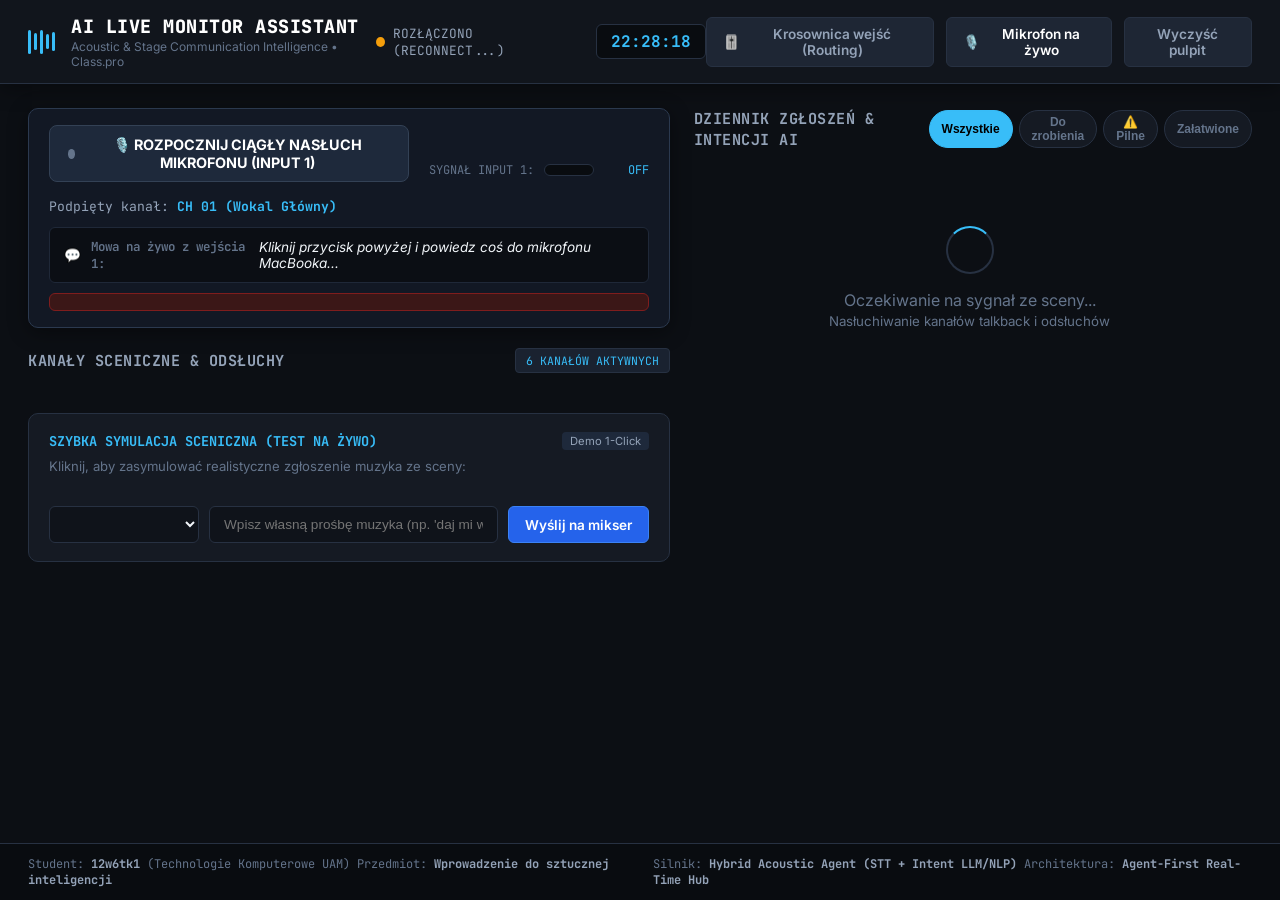
==== static/index.html @ b4057af8 "1. kroki do poprawy wszystko" ====
<!DOCTYPE html>
<html lang="pl">
<head>
    <meta charset="UTF-8">
    <meta name="viewport" content="width=device-width, initial-scale=1.0">
    <title>AI Live Monitor Assistant | FOH & Stage Console</title>
    <link rel="stylesheet" href="/static/style.css">
    <link rel="preconnect" href="https://fonts.googleapis.com">
    <link rel="preconnect" href="https://fonts.gstatic.com" crossorigin>
    <link href="https://fonts.googleapis.com/css2?family=JetBrains+Mono:wght@400;500;700;800&family=Inter:wght@400;500;600;700&display=swap" rel="stylesheet">
</head>
<body class="stage-dark">
    <!-- Top Bar -->
    <header class="top-nav">
        <div class="brand">
            <div class="sound-wave-icon">
                <span></span><span></span><span></span><span></span><span></span>
            </div>
            <div class="brand-text">
                <h1>AI LIVE MONITOR ASSISTANT</h1>
                <span class="subtitle">Acoustic & Stage Communication Intelligence • Class.pro</span>
            </div>
        </div>

        <div class="header-status">
            <div class="status-indicator">
                <span class="pulse-dot" id="ws-indicator"></span>
                <span id="ws-status-text">Łączenie...</span>
            </div>
            <div class="clock" id="digital-clock">--:--:--</div>
        </div>

        <div class="header-actions">
            <button id="btn-open-routing" class="btn btn-secondary" title="Konfiguracja wejść audio i krosownica">
                <span class="icon">🎚️</span>
                <span>Krosownica wejść (Routing)</span>
            </button>
            <button id="btn-toggle-mic" class="btn btn-mic" title="Wypowiedz prośbę przez mikrofon MacBooka">
                <span class="mic-icon">🎙️</span>
                <span id="mic-text">Mikrofon na żywo</span>
            </button>
            <button id="btn-clear-all" class="btn btn-secondary">Wyczyść pulpit</button>
        </div>
    </header>

    <!-- Main Container -->
    <main class="dashboard-grid">
        <!-- Left: Stage Channels (Kafelki muzyków) -->
        <section class="stage-section">
            <!-- Live Microphone Audio Banner -->
            <div class="live-mic-banner" id="live-mic-banner">
                <div class="mic-banner-row">
                    <div class="mic-banner-left">
                        <button id="btn-master-mic" class="btn btn-mic-master">
                            <span class="mic-dot" id="master-mic-dot"></span>
                            <span id="master-mic-text">🎙️ ROZPOCZNIJ CIĄGŁY NASŁUCH MIKROFONU (INPUT 1)</span>
                        </button>
                        <div class="mic-target-info">
                            Podpięty kanał: <strong id="active-mic-channel-label">CH 01 (Wokal Główny)</strong>
                        </div>
                    </div>
                    <div class="mic-banner-meter">
                        <span class="meter-label">SYGNAŁ INPUT 1:</span>
                        <div class="live-vu-meter-bar">
                            <div class="live-vu-fill" id="live-vu-fill"></div>
                        </div>
                        <span class="meter-db" id="live-vu-db">OFF</span>
                    </div>
                </div>
                <div class="mic-live-transcript-box">
                    <span class="pulse-icon">💬</span>
                    <span class="transcript-label">Mowa na żywo z wejścia 1:</span>
                    <span class="transcript-content" id="live-transcription-preview">Kliknij przycisk powyżej i powiedz coś do mikrofonu MacBooka...</span>
                </div>
                <div class="mic-error-hint hidden" id="mic-error-hint"></div>
            </div>

            <div class="section-header">
                <h2>KANAŁY SCENICZNE & ODSŁUCHY</h2>
                <span class="badge" id="active-channels-count">6 KANAŁÓW AKTYWNYCH</span>
            </div>
            <div class="channels-grid" id="channels-container">
                <!-- Generowane dynamicznie przez JS -->
            </div>

            <!-- Quick Preset Simulations -->
            <div class="presets-card">
                <div class="presets-header">
                    <h3>SZYBKA SYMULACJA SCENICZNA (TEST NA ŻYWO)</h3>
                    <span class="badge-tag">Demo 1-Click</span>
                </div>
                <p class="presets-desc">Kliknij, aby zasymulować realistyczne zgłoszenie muzyka ze sceny:</p>
                <div class="presets-buttons" id="presets-container">
                    <!-- Przyciski presetów -->
                </div>

                <!-- Custom input -->
                <form id="custom-test-form" class="custom-input-bar">
                    <select id="custom-channel-select" class="select-input">
                        <!-- Opcje kanałów -->
                    </select>
                    <input type="text" id="custom-text-input" placeholder="Wpisz własną prośbę muzyka (np. 'daj mi więcej werbla w lewym uchu')..." required>
                    <button type="submit" class="btn btn-primary">Wyślij na mikser</button>
                </form>
            </div>
        </section>

        <!-- Right: Action Feed / Live Intent Log -->
        <section class="feed-section">
            <div class="section-header">
                <h2>DZIENNIK ZGŁOSZEŃ & INTENCJI AI</h2>
                <div class="feed-filters">
                    <button class="filter-pill active" data-filter="all">Wszystkie</button>
                    <button class="filter-pill" data-filter="pending">Do zrobienia</button>
                    <button class="filter-pill" data-filter="urgent">⚠️ Pilne</button>
                    <button class="filter-pill" data-filter="resolved">Załatwione</button>
                </div>
            </div>

            <div class="feed-stream" id="messages-container">
                <div class="empty-feed" id="empty-state">
                    <div class="radar-scan"></div>
                    <p>Oczekiwanie na sygnał ze sceny...</p>
                    <small>Nasłuchiwanie kanałów talkback i odsłuchów</small>
                </div>
            </div>
        </section>
    </main>

    <!-- Routing Modal (Krosownica wejść audio) -->
    <div id="routing-modal" class="modal-backdrop hidden">
        <div class="modal-card">
            <div class="modal-header">
                <div class="modal-title-group">
                    <h2>🎚️ Krosownica Wejść Audio (Stage Patchbay / Routing)</h2>
                    <p class="modal-subtitle">Przypisz fizyczne tory z miksera cyfrowego (USB/Dante/CoreAudio) do poszczególnych muzyków.</p>
                </div>
                <button id="btn-close-modal" class="btn-icon">&times;</button>
            </div>

            <div class="modal-body">
                <!-- Urządzenie Audio -->
                <div class="config-row">
                    <label for="device-select"><strong>Główne urządzenie wejściowe (Interfejs / Mikser):</strong></label>
                    <select id="device-select" class="select-input select-full">
                        <!-- Generowane dynamicznie -->
                    </select>
                </div>

                <div class="routing-table-wrapper">
                    <table class="routing-table">
                        <thead>
                            <tr>
                                <th style="width: 70px;">ID</th>
                                <th>Wykonawca / Muzyk</th>
                                <th>Rola na scenie</th>
                                <th style="width: 220px;">Fizyczne Wejście miksera</th>
                                <th style="width: 80px;">Kolor</th>
                                <th style="width: 50px;"></th>
                            </tr>
                        </thead>
                        <tbody id="routing-rows-container">
                            <!-- Wiersze generowane dynamicznie -->
                        </tbody>
                    </table>
                </div>

                <button id="btn-add-channel" class="btn btn-secondary btn-sm" style="margin-top: 12px;">
                    + Dodaj kolejnego muzyka / kanał
                </button>
            </div>

            <div class="modal-footer">
                <button id="btn-cancel-routing" class="btn btn-secondary">Anuluj</button>
                <button id="btn-save-routing" class="btn btn-primary">Zapisz krosownicę (Routing)</button>
            </div>
        </div>
    </div>

    <!-- Footer Info -->
    <footer class="footer-bar">
        <div class="footer-left">
            <span>Student: <strong>12w6tk1</strong> (Technologie Komputerowe UAM)</span>
            <span>Przedmiot: <strong>Wprowadzenie do sztucznej inteligencji</strong></span>
        </div>
        <div class="footer-right">
            <span>Silnik: <strong>Hybrid Acoustic Agent (STT + Intent LLM/NLP)</strong></span>
            <span>Architektura: <strong>Agent-First Real-Time Hub</strong></span>
        </div>
    </footer>

    <script src="/static/app.js"></script>
</body>
</html>
---- static/style.css ----
:root {
    --bg-main: #0c0f14;
    --bg-card: #151a23;
    --bg-card-hover: #1c2330;
    --border-color: #273142;
    --text-primary: #f1f5f9;
    --text-secondary: #94a3b8;
    --text-muted: #64748b;
    --accent-blue: #38bdf8;
    --accent-green: #10b981;
    --accent-red: #ef4444;
    --accent-orange: #f59e0b;
    --accent-purple: #a855f7;
    --font-sans: 'Inter', -apple-system, BlinkMacSystemFont, sans-serif;
    --font-mono: 'JetBrains Mono', monospace;
}

* {
    margin: 0;
    padding: 0;
    box-sizing: border-box;
}

body.stage-dark {
    background-color: var(--bg-main);
    color: var(--text-primary);
    font-family: var(--font-sans);
    min-height: 100vh;
    display: flex;
    flex-direction: column;
    overflow-x: hidden;
}

/* Header */
.top-nav {
    display: flex;
    align-items: center;
    justify-content: space-between;
    padding: 14px 28px;
    background: #11151c;
    border-bottom: 1px solid var(--border-color);
    box-shadow: 0 4px 20px rgba(0, 0, 0, 0.4);
    position: sticky;
    top: 0;
    z-index: 100;
}

.brand {
    display: flex;
    align-items: center;
    gap: 16px;
}

.sound-wave-icon {
    display: flex;
    align-items: center;
    gap: 3px;
    height: 24px;
}

.sound-wave-icon span {
    width: 3px;
    height: 100%;
    background: var(--accent-blue);
    border-radius: 2px;
    animation: wave 1.2s infinite ease-in-out;
}

.sound-wave-icon span:nth-child(2) { animation-delay: 0.2s; height: 70%; }
.sound-wave-icon span:nth-child(3) { animation-delay: 0.4s; height: 100%; }
.sound-wave-icon span:nth-child(4) { animation-delay: 0.1s; height: 60%; }
.sound-wave-icon span:nth-child(5) { animation-delay: 0.5s; height: 80%; }

@keyframes wave {
    0%, 100% { transform: scaleY(0.4); }
    50% { transform: scaleY(1); }
}

.brand h1 {
    font-family: var(--font-mono);
    font-size: 1.15rem;
    font-weight: 800;
    letter-spacing: 0.5px;
    color: #ffffff;
}

.brand .subtitle {
    display: block;
    font-size: 0.75rem;
    color: var(--text-muted);
}

.header-status {
    display: flex;
    align-items: center;
    gap: 20px;
}

.status-indicator {
    display: flex;
    align-items: center;
    gap: 8px;
    font-size: 0.8rem;
    font-family: var(--font-mono);
    color: var(--text-secondary);
}

.pulse-dot {
    width: 10px;
    height: 10px;
    border-radius: 50%;
    background-color: var(--accent-orange);
    transition: background-color 0.3s;
}

.pulse-dot.online {
    background-color: var(--accent-green);
    box-shadow: 0 0 10px rgba(16, 185, 129, 0.7);
}

.clock {
    font-family: var(--font-mono);
    font-size: 1rem;
    font-weight: 700;
    color: var(--accent-blue);
    background: #090c10;
    padding: 6px 14px;
    border-radius: 6px;
    border: 1px solid var(--border-color);
}

.header-actions {
    display: flex;
    gap: 12px;
}

/* Buttons */
.btn {
    cursor: pointer;
    font-family: var(--font-sans);
    font-size: 0.85rem;
    font-weight: 600;
    padding: 8px 16px;
    border-radius: 6px;
    border: 1px solid transparent;
    transition: all 0.2s ease;
    display: inline-flex;
    align-items: center;
    gap: 8px;
}

.btn-primary {
    background: #2563eb;
    color: #fff;
    border-color: #3b82f6;
}

.btn-primary:hover {
    background: #1d4ed8;
}

.btn-secondary {
    background: #1e2634;
    color: var(--text-secondary);
    border-color: var(--border-color);
}

.btn-secondary:hover {
    background: #293447;
    color: #fff;
}

.btn-mic {
    background: #1e2634;
    color: #fff;
    border-color: var(--border-color);
}

.btn-mic.recording {
    background: #ef4444 !important;
    border-color: #f87171 !important;
    animation: mic-pulse 1s infinite alternate;
}

@keyframes mic-pulse {
    0% { box-shadow: 0 0 0 rgba(239, 68, 68, 0.4); }
    100% { box-shadow: 0 0 15px rgba(239, 68, 68, 0.9); }
}

/* Main Layout */
.dashboard-grid {
    flex: 1;
    display: grid;
    grid-template-columns: 1.15fr 1fr;
    gap: 24px;
    padding: 24px 28px;
    max-width: 1700px;
    margin: 0 auto;
    width: 100%;
}

.section-header {
    display: flex;
    justify-content: space-between;
    align-items: center;
    margin-bottom: 16px;
}

.section-header h2 {
    font-family: var(--font-mono);
    font-size: 0.95rem;
    font-weight: 700;
    letter-spacing: 0.5px;
    color: var(--text-secondary);
}

.badge {
    font-size: 0.72rem;
    font-family: var(--font-mono);
    padding: 4px 10px;
    border-radius: 4px;
    background: #1a2230;
    color: var(--accent-blue);
    border: 1px solid var(--border-color);
}

/* Channels Grid */
.channels-grid {
    display: grid;
    grid-template-columns: repeat(auto-fill, minmax(260px, 1fr));
    gap: 16px;
    margin-bottom: 24px;
}

.channel-card {
    background: var(--bg-card);
    border: 1px solid var(--border-color);
    border-radius: 10px;
    padding: 16px;
    transition: all 0.25s ease;
    position: relative;
    overflow: hidden;
}

.channel-card:hover {
    border-color: #3b485d;
    transform: translateY(-2px);
}

.channel-card.has-alert {
    border-color: var(--accent-orange);
    box-shadow: 0 0 15px rgba(245, 158, 11, 0.2);
}

.channel-card.has-urgent {
    border-color: var(--accent-red);
    box-shadow: 0 0 20px rgba(239, 68, 68, 0.35);
    animation: urgent-border 1.5s infinite;
}

@keyframes urgent-border {
    0%, 100% { border-color: var(--accent-red); }
    50% { border-color: #b91c1c; }
}

.channel-top {
    display: flex;
    justify-content: space-between;
    align-items: flex-start;
    margin-bottom: 12px;
}

.channel-id-badge {
    font-family: var(--font-mono);
    font-size: 0.75rem;
    font-weight: 700;
    padding: 3px 8px;
    border-radius: 4px;
    color: #fff;
}

.channel-req-count {
    font-family: var(--font-mono);
    font-size: 0.75rem;
    font-weight: 700;
    padding: 2px 7px;
    border-radius: 12px;
    background: #273142;
    color: var(--text-secondary);
}

.channel-req-count.active-count {
    background: var(--accent-orange);
    color: #000;
}

.channel-name {
    font-size: 1.05rem;
    font-weight: 700;
    color: #ffffff;
    margin-bottom: 4px;
}

.channel-role {
    font-size: 0.78rem;
    color: var(--text-muted);
    margin-bottom: 14px;
}

.channel-meters {
    display: flex;
    gap: 4px;
    height: 6px;
    background: #090c10;
    padding: 2px;
    border-radius: 3px;
    margin-bottom: 12px;
}

.meter-bar {
    height: 100%;
    flex: 1;
    background: #1e2634;
    border-radius: 1px;
    transition: background 0.15s ease;
}

.meter-bar.active-green { background: #10b981; }
.meter-bar.active-yellow { background: #f59e0b; }
.meter-bar.active-red { background: #ef4444; }

.channel-last-msg {
    font-size: 0.78rem;
    color: var(--text-secondary);
    background: #0f131a;
    padding: 8px 10px;
    border-radius: 6px;
    border-left: 3px solid #3b82f6;
    min-height: 44px;
    display: flex;
    align-items: center;
}

/* Presets Section */
.presets-card {
    background: var(--bg-card);
    border: 1px solid var(--border-color);
    border-radius: 10px;
    padding: 18px 20px;
}

.presets-header {
    display: flex;
    justify-content: space-between;
    align-items: center;
    margin-bottom: 8px;
}

.presets-header h3 {
    font-family: var(--font-mono);
    font-size: 0.85rem;
    color: var(--accent-blue);
    font-weight: 700;
}

.badge-tag {
    font-size: 0.7rem;
    background: #1e293b;
    color: #94a3b8;
    padding: 2px 8px;
    border-radius: 4px;
}

.presets-desc {
    font-size: 0.82rem;
    color: var(--text-muted);
    margin-bottom: 14px;
}

.presets-buttons {
    display: flex;
    flex-wrap: wrap;
    gap: 10px;
    margin-bottom: 18px;
}

.preset-btn {
    background: #1b2230;
    border: 1px solid var(--border-color);
    color: var(--text-primary);
    padding: 8px 14px;
    border-radius: 6px;
    font-size: 0.82rem;
    font-weight: 500;
    cursor: pointer;
    transition: all 0.2s ease;
}

.preset-btn:hover {
    background: #253043;
    border-color: var(--accent-blue);
    transform: translateY(-1px);
}

.custom-input-bar {
    display: flex;
    gap: 10px;
}

.select-input {
    background: #0f131a;
    border: 1px solid var(--border-color);
    color: var(--text-primary);
    padding: 9px 12px;
    border-radius: 6px;
    font-size: 0.85rem;
    min-width: 150px;
}

.custom-input-bar input {
    flex: 1;
    background: #0f131a;
    border: 1px solid var(--border-color);
    color: var(--text-primary);
    padding: 9px 14px;
    border-radius: 6px;
    font-size: 0.85rem;
    outline: none;
}

.custom-input-bar input:focus {
    border-color: var(--accent-blue);
}

/* Feed Section */
.feed-filters {
    display: flex;
    gap: 6px;
}

.filter-pill {
    background: #151a23;
    border: 1px solid var(--border-color);
    color: var(--text-muted);
    font-size: 0.75rem;
    font-weight: 600;
    padding: 4px 12px;
    border-radius: 20px;
    cursor: pointer;
    transition: all 0.2s ease;
}

.filter-pill.active {
    background: var(--accent-blue);
    color: #000;
    border-color: var(--accent-blue);
}

.feed-stream {
    display: flex;
    flex-direction: column;
    gap: 12px;
    max-height: 750px;
    overflow-y: auto;
    padding-right: 6px;
}

.feed-stream::-webkit-scrollbar {
    width: 6px;
}
.feed-stream::-webkit-scrollbar-thumb {
    background: #273142;
    border-radius: 3px;
}

/* Feed Item Card */
.msg-card {
    background: var(--bg-card);
    border: 1px solid var(--border-color);
    border-radius: 8px;
    padding: 14px 16px;
    transition: all 0.2s ease;
    animation: slideIn 0.3s ease-out;
}

@keyframes slideIn {
    from { opacity: 0; transform: translateY(-10px); }
    to { opacity: 1; transform: translateY(0); }
}

.msg-card.urgent {
    border-left: 4px solid var(--accent-red);
    background: #1a1417;
}

.msg-card.normal {
    border-left: 4px solid var(--accent-blue);
}

.msg-card.resolved {
    opacity: 0.55;
    border-left: 4px solid var(--accent-green);
}

.msg-header {
    display: flex;
    justify-content: space-between;
    align-items: center;
    margin-bottom: 8px;
}

.msg-musician {
    font-weight: 700;
    font-size: 0.9rem;
    color: #ffffff;
    display: flex;
    align-items: center;
    gap: 8px;
}

.msg-time {
    font-family: var(--font-mono);
    font-size: 0.75rem;
    color: var(--text-muted);
}

.msg-summary {
    font-family: var(--font-mono);
    font-size: 0.95rem;
    font-weight: 700;
    color: var(--text-primary);
    margin-bottom: 8px;
    display: flex;
    align-items: center;
    gap: 8px;
}

.tag-action {
    font-size: 0.72rem;
    padding: 2px 8px;
    border-radius: 4px;
    font-weight: 600;
}

.tag-volume_up { background: #064e3b; color: #34d399; }
.tag-volume_down { background: #3b2c15; color: #fbbf24; }
.tag-eq_high_cut, .tag-eq_low_cut { background: #312e81; color: #a5b4fc; }
.tag-reverb_add { background: #4c1d95; color: #c084fc; }
.tag-info { background: #1e293b; color: #94a3b8; }

.msg-raw {
    font-size: 0.82rem;
    color: var(--text-secondary);
    font-style: italic;
    background: #0d1117;
    padding: 8px 12px;
    border-radius: 6px;
    margin-bottom: 10px;
    border-left: 2px solid #334155;
}

.msg-footer {
    display: flex;
    justify-content: space-between;
    align-items: center;
}

.msg-element-badge {
    font-size: 0.75rem;
    color: var(--text-muted);
}

.btn-resolve {
    background: #10b981;
    color: #000;
    font-size: 0.75rem;
    font-weight: 700;
    padding: 4px 10px;
    border-radius: 4px;
    border: none;
    cursor: pointer;
    transition: opacity 0.2s;
}

.btn-resolve:hover {
    opacity: 0.9;
}

.resolved-indicator {
    font-size: 0.75rem;
    font-weight: 600;
    color: var(--accent-green);
}

/* Empty State */
.empty-feed {
    text-align: center;
    padding: 60px 20px;
    color: var(--text-muted);
}

.radar-scan {
    width: 48px;
    height: 48px;
    border: 2px solid var(--border-color);
    border-top-color: var(--accent-blue);
    border-radius: 50%;
    margin: 0 auto 16px;
    animation: spin 2s linear infinite;
}

@keyframes spin {
    100% { transform: rotate(360deg); }
}

/* Footer */
.footer-bar {
    padding: 12px 28px;
    background: #090c10;
    border-top: 1px solid var(--border-color);
    display: flex;
    justify-content: space-between;
    font-size: 0.75rem;
    color: var(--text-muted);
    font-family: var(--font-mono);
}

.footer-bar strong {
    color: var(--text-secondary);
}

@media (max-width: 1024px) {
    .dashboard-grid {
        grid-template-columns: 1fr;
    }
}

/* Modal & Routing Dialog */
.modal-backdrop {
    position: fixed;
    top: 0;
    left: 0;
    width: 100%;
    height: 100%;
    background: rgba(0, 0, 0, 0.75);
    backdrop-filter: blur(4px);
    display: flex;
    align-items: center;
    justify-content: center;
    z-index: 1000;
    padding: 20px;
}

.modal-backdrop.hidden {
    display: none !important;
}

.modal-card {
    background: #141923;
    border: 1px solid var(--border-color);
    border-radius: 12px;
    width: 100%;
    max-width: 850px;
    box-shadow: 0 10px 40px rgba(0, 0, 0, 0.8);
    display: flex;
    flex-direction: column;
    max-height: 90vh;
    animation: modalScale 0.25s ease-out;
}

@keyframes modalScale {
    from { opacity: 0; transform: scale(0.95); }
    to { opacity: 1; transform: scale(1); }
}

.modal-header {
    display: flex;
    justify-content: space-between;
    align-items: flex-start;
    padding: 20px 24px;
    border-bottom: 1px solid var(--border-color);
}

.modal-title-group h2 {
    font-size: 1.1rem;
    font-family: var(--font-mono);
    color: #fff;
    margin-bottom: 4px;
}

.modal-subtitle {
    font-size: 0.8rem;
    color: var(--text-muted);
}

.btn-icon {
    background: none;
    border: none;
    color: var(--text-muted);
    font-size: 1.5rem;
    cursor: pointer;
    line-height: 1;
    padding: 4px;
    transition: color 0.2s;
}

.btn-icon:hover {
    color: #fff;
}

.modal-body {
    padding: 20px 24px;
    overflow-y: auto;
    flex: 1;
}

.config-row {
    margin-bottom: 18px;
}

.config-row label {
    display: block;
    font-size: 0.85rem;
    margin-bottom: 8px;
    color: var(--text-secondary);
}

.select-full {
    width: 100%;
}

.routing-table-wrapper {
    border: 1px solid var(--border-color);
    border-radius: 8px;
    overflow: hidden;
    background: #0f131a;
}

.routing-table {
    width: 100%;
    border-collapse: collapse;
    font-size: 0.85rem;
}

.routing-table th {
    background: #18202c;
    color: var(--text-secondary);
    font-family: var(--font-mono);
    font-weight: 600;
    text-align: left;
    padding: 10px 14px;
    border-bottom: 1px solid var(--border-color);
}

.routing-table td {
    padding: 8px 12px;
    border-bottom: 1px solid #1a2230;
    vertical-align: middle;
}

.table-input {
    background: #151a23;
    border: 1px solid var(--border-color);
    color: #fff;
    padding: 6px 10px;
    border-radius: 4px;
    font-size: 0.85rem;
    width: 100%;
}

.table-input:focus {
    border-color: var(--accent-blue);
    outline: none;
}

.color-picker-input {
    width: 36px;
    height: 32px;
    padding: 2px;
    background: #151a23;
    border: 1px solid var(--border-color);
    border-radius: 4px;
    cursor: pointer;
}

.btn-del-row {
    background: none;
    border: none;
    color: #ef4444;
    cursor: pointer;
    font-size: 1rem;
    padding: 4px 8px;
    border-radius: 4px;
    transition: background 0.2s;
}

.btn-del-row:hover {
    background: rgba(239, 68, 68, 0.2);
}

.modal-footer {
    display: flex;
    justify-content: flex-end;
    gap: 12px;
    padding: 16px 24px;
    border-top: 1px solid var(--border-color);
    background: #11151c;
    border-radius: 0 0 12px 12px;
}

.btn-sm {
    font-size: 0.8rem;
    padding: 6px 12px;
}

.channel-hw-badge {
    font-family: var(--font-mono);
    font-size: 0.72rem;
    background: #1e2634;
    border: 1px solid #2d3b50;
    color: var(--accent-blue);
    padding: 2px 6px;
    border-radius: 4px;
    margin-left: 6px;
}

/* Live Microphone Banner & Real VU Meter */
.live-mic-banner {
    background: #121824;
    border: 1px solid #2b394f;
    border-radius: 10px;
    padding: 16px 20px;
    margin-bottom: 20px;
    box-shadow: 0 4px 20px rgba(0, 0, 0, 0.4);
    transition: border-color 0.3s;
}

.live-mic-banner.active-listening {
    border-color: var(--accent-red);
    box-shadow: 0 0 20px rgba(239, 68, 68, 0.25);
}

.mic-banner-row {
    display: flex;
    justify-content: space-between;
    align-items: center;
    gap: 20px;
    margin-bottom: 12px;
}

.mic-banner-left {
    display: flex;
    align-items: center;
    gap: 16px;
    flex-wrap: wrap;
}

.btn-mic-master {
    background: #1e293b;
    border: 1px solid #334155;
    color: #fff;
    font-size: 0.9rem;
    font-weight: 700;
    padding: 10px 18px;
    border-radius: 8px;
    cursor: pointer;
    display: flex;
    align-items: center;
    gap: 10px;
    transition: all 0.25s ease;
}

.btn-mic-master:hover {
    background: #283548;
    border-color: var(--accent-blue);
}

.btn-mic-master.listening {
    background: #ef4444 !important;
    border-color: #f87171 !important;
    color: #fff !important;
    box-shadow: 0 0 15px rgba(239, 68, 68, 0.6);
}

.mic-dot {
    width: 10px;
    height: 10px;
    border-radius: 50%;
    background: #64748b;
    display: inline-block;
}

.btn-mic-master.listening .mic-dot {
    background: #fff;
    animation: pulse-dot 1s infinite alternate;
}

@keyframes pulse-dot {
    from { transform: scale(0.8); opacity: 0.5; }
    to { transform: scale(1.3); opacity: 1; }
}

.mic-target-info {
    font-size: 0.82rem;
    color: var(--text-secondary);
    font-family: var(--font-mono);
}

.mic-target-info strong {
    color: var(--accent-blue);
}

.mic-banner-meter {
    display: flex;
    align-items: center;
    gap: 10px;
    min-width: 220px;
}

.meter-label {
    font-size: 0.75rem;
    font-family: var(--font-mono);
    color: var(--text-muted);
}

.live-vu-meter-bar {
    flex: 1;
    height: 12px;
    background: #090c10;
    border-radius: 6px;
    overflow: hidden;
    border: 1px solid #273142;
    position: relative;
}

.live-vu-fill {
    width: 0%;
    height: 100%;
    background: linear-gradient(90deg, #10b981 0%, #10b981 65%, #f59e0b 85%, #ef4444 100%);
    border-radius: 4px;
    transition: width 0.05s ease-out;
}

.meter-db {
    font-family: var(--font-mono);
    font-size: 0.75rem;
    color: var(--accent-blue);
    min-width: 45px;
    text-align: right;
}

.mic-live-transcript-box {
    background: #0b0e14;
    border: 1px solid #1f2838;
    border-radius: 6px;
    padding: 10px 14px;
    font-size: 0.85rem;
    display: flex;
    align-items: center;
    gap: 10px;
}

.transcript-label {
    font-family: var(--font-mono);
    font-size: 0.78rem;
    color: var(--text-muted);
    font-weight: 600;
}

.transcript-content {
    color: var(--text-primary);
    font-style: italic;
}

.transcript-content.active-speaking {
    color: #38bdf8 !important;
    font-weight: 600;
    font-style: normal;
}

.mic-error-hint {
    margin-top: 10px;
    padding: 8px 12px;
    background: #3b1717;
    border: 1px solid #7f1d1d;
    border-radius: 6px;
    font-size: 0.8rem;
    color: #fca5a5;
}

.mic-error-hint a {
    color: #93c5fd;
    text-decoration: underline;
}

/* Card Live Speech Snippet */
.card-live-speech {
    margin-top: 8px;
    font-size: 0.78rem;
    background: #172030;
    border: 1px solid #2a374c;
    border-radius: 4px;
    padding: 5px 8px;
    color: #38bdf8;
    display: flex;
    align-items: center;
    gap: 6px;
    animation: fadeIn 0.2s;
}

.btn-card-talk {
    background: #1a2332;
    border: 1px solid #2d3b50;
    color: var(--text-secondary);
    font-size: 0.72rem;
    padding: 3px 8px;
    border-radius: 4px;
    cursor: pointer;
    margin-top: 8px;
    width: 100%;
    text-align: center;
    transition: all 0.2s;
}

.btn-card-talk:hover, .btn-card-talk.selected-mic {
    background: #2563eb;
    color: #fff;
    border-color: #3b82f6;
}
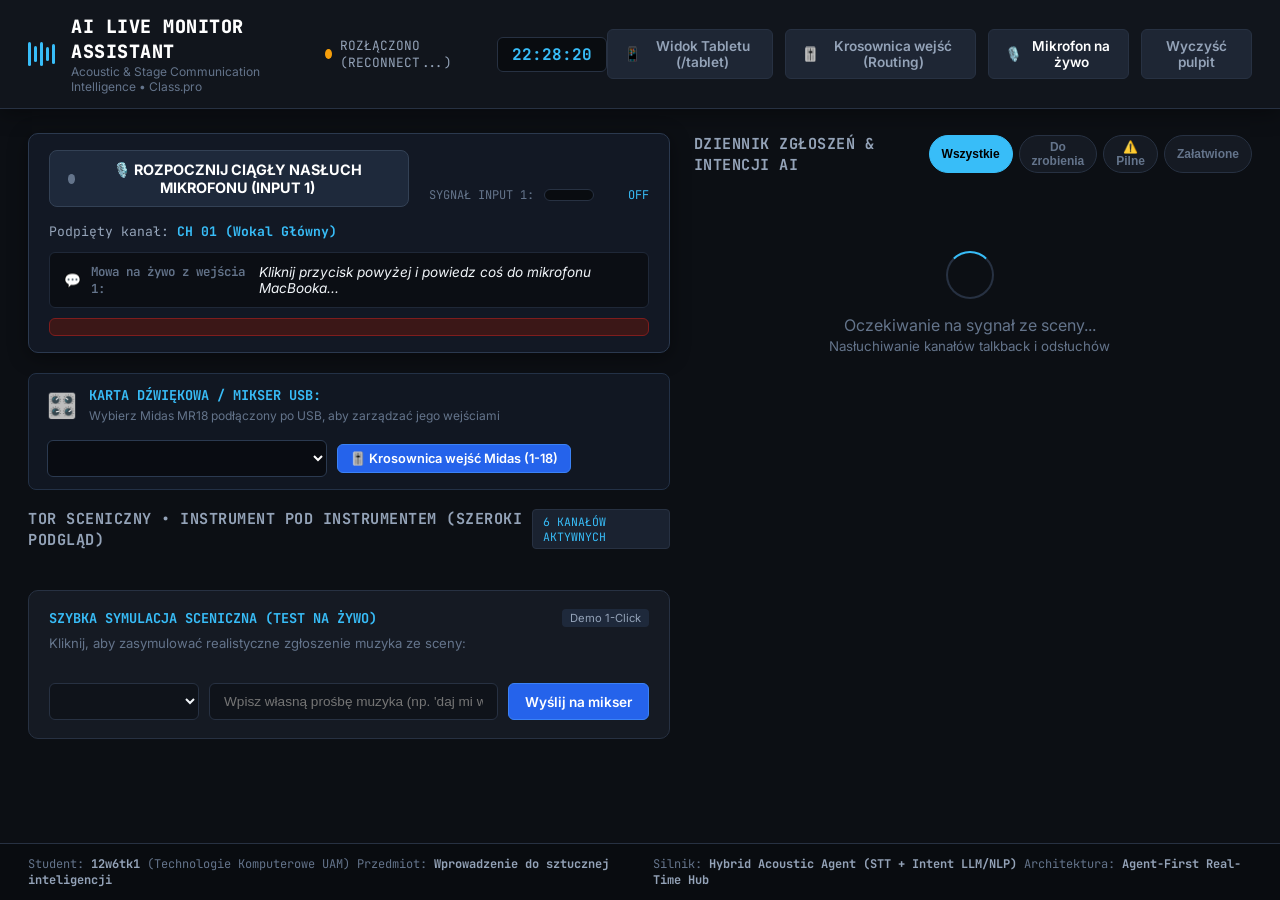
==== commit 12c585bb: "DZIAŁA PO LIMICIE" ====
--- a/static/index.html
+++ b/static/index.html
@@ -31,6 +31,10 @@
         </div>
 
         <div class="header-actions">
+            <button id="btn-open-tablet-modal" class="btn btn-secondary" title="Podgląd dla tabletu lub telefonu">
+                <span class="icon">📱</span>
+                <span>Widok Tabletu (/tablet)</span>
+            </button>
             <button id="btn-open-routing" class="btn btn-secondary" title="Konfiguracja wejść audio i krosownica">
                 <span class="icon">🎚️</span>
                 <span>Krosownica wejść (Routing)</span>
@@ -75,12 +79,31 @@
                 <div class="mic-error-hint hidden" id="mic-error-hint"></div>
             </div>
 
+            <!-- Mixer Selection Bar (Midas MR18 / USB Audio Interface) -->
+            <div class="mixer-select-toolbar">
+                <div class="mixer-select-info">
+                    <span class="mixer-icon">🎛️</span>
+                    <div class="mixer-text">
+                        <strong>KARTA DŹWIĘKOWA / MIKSER USB:</strong>
+                        <span class="mixer-subtext">Wybierz Midas MR18 podłączony po USB, aby zarządzać jego wejściami</span>
+                    </div>
+                </div>
+                <div class="mixer-controls">
+                    <select id="direct-device-select" class="select-input select-mixer">
+                        <!-- Generowane dynamicznie przez JS -->
+                    </select>
+                    <button id="btn-quick-patchbay" class="btn btn-primary btn-sm">
+                        🎚️ Krosownica wejść Midas (1-18)
+                    </button>
+                </div>
+            </div>
+
             <div class="section-header">
-                <h2>KANAŁY SCENICZNE & ODSŁUCHY</h2>
+                <h2>TOR SCENICZNY • INSTRUMENT POD INSTRUMENTEM (SZEROKI PODGLĄD)</h2>
                 <span class="badge" id="active-channels-count">6 KANAŁÓW AKTYWNYCH</span>
             </div>
-            <div class="channels-grid" id="channels-container">
-                <!-- Generowane dynamicznie przez JS -->
+            <div class="channels-list-wide" id="channels-container">
+                <!-- Generowane dynamicznie przez JS: Szerokie pasy instrument pod instrumentem -->
             </div>
 
             <!-- Quick Preset Simulations -->
@@ -177,6 +200,40 @@
         </div>
     </div>
 
+    <!-- Tablet Remote View Modal -->
+    <div id="tablet-modal" class="modal-backdrop hidden">
+        <div class="modal-card" style="max-width: 550px;">
+            <div class="modal-header">
+                <div class="modal-title-group">
+                    <h2>📱 Zdalny Podgląd (Tablet / Telefon)</h2>
+                    <p class="modal-subtitle">Widok dedykowany do podglądania sceny i odznaczania zrobionych próśb.</p>
+                </div>
+                <button id="btn-close-tablet-modal" class="btn-icon">&times;</button>
+            </div>
+            <div class="modal-body" style="text-align: center; padding: 24px;">
+                <p style="color: var(--text-secondary); margin-bottom: 16px; font-size: 0.9rem;">
+                    Na urządzeniu w tej samej sieci Wi-Fi otwórz w przeglądarce adres:
+                </p>
+                <div style="background: #090c10; border: 1px solid var(--border-color); padding: 12px 16px; border-radius: 8px; margin-bottom: 20px;">
+                    <a id="tablet-url-link" href="/tablet" target="_blank" style="color: var(--accent-blue); font-family: var(--font-mono); font-size: 1.1rem; font-weight: 700; text-decoration: none;">
+                        http://...:8000/tablet
+                    </a>
+                </div>
+                <div style="margin: 0 auto 16px; width: 180px; height: 180px; background: #fff; padding: 10px; border-radius: 10px; display: flex; align-items: center; justify-content: center;">
+                    <img id="tablet-qr-img" src="" alt="QR Kod" style="width: 100%; height: 100%; object-fit: contain;">
+                </div>
+                <p style="font-size: 0.8rem; color: var(--text-muted); line-height: 1.4;">
+                    💡 Zeskanuj aparat telefonu lub wpisz link powyżej. Na tablecie nie ma konfiguracji ani mikrofonu – służy wyłącznie do szybkiego podglądu i odznaczania zadań.
+                </p>
+            </div>
+            <div class="modal-footer">
+                <a id="tablet-open-btn" href="/tablet" target="_blank" class="btn btn-primary" style="text-decoration:none;">
+                    Otwórz podgląd w nowej karcie
+                </a>
+            </div>
+        </div>
+    </div>
+
     <!-- Footer Info -->
     <footer class="footer-bar">
         <div class="footer-left">
--- a/static/style.css
+++ b/static/style.css
@@ -1027,3 +1027,381 @@
     color: #fff;
     border-color: #3b82f6;
 }
+
+/* ==================== Columnar Log & Red Sound/Instrument Highlights ==================== */
+.highlight-audio-red {
+    color: #ff3838 !important;
+    background: rgba(239, 68, 68, 0.16) !important;
+    font-weight: 800 !important;
+    padding: 1px 6px;
+    border-radius: 4px;
+    border: 1px solid rgba(239, 68, 68, 0.45);
+    text-shadow: 0 0 10px rgba(255, 56, 56, 0.45);
+    display: inline-block;
+    margin: 0 1px;
+}
+
+.sound-alert-card {
+    border-left: 6px solid #ef4444 !important;
+    border-color: rgba(239, 68, 68, 0.35) !important;
+    background: #171317 !important;
+    box-shadow: 0 0 18px rgba(239, 68, 68, 0.18) !important;
+}
+
+.badge-sound-red {
+    background: #ef4444 !important;
+    color: #ffffff !important;
+    font-size: 0.72rem;
+    font-weight: 800;
+    font-family: var(--font-mono);
+    padding: 2px 7px;
+    border-radius: 4px;
+    letter-spacing: 0.5px;
+    box-shadow: 0 0 8px rgba(239, 68, 68, 0.4);
+    display: inline-flex;
+    align-items: center;
+    gap: 4px;
+}
+
+/* Columnar card layout (kolumna pod kolumną) */
+.columnar-msg {
+    display: flex;
+    flex-direction: column;
+    gap: 10px;
+    padding: 14px 18px;
+    background: var(--bg-card);
+    border: 1px solid var(--border-color);
+    border-radius: 10px;
+    transition: all 0.2s ease;
+}
+
+.columnar-msg:hover {
+    border-color: #3b485d;
+    background: var(--bg-card-hover);
+}
+
+.columnar-header {
+    display: flex;
+    justify-content: space-between;
+    align-items: center;
+    border-bottom: 1px solid rgba(255, 255, 255, 0.06);
+    padding-bottom: 8px;
+}
+
+.col-musician {
+    display: flex;
+    align-items: center;
+    gap: 8px;
+}
+
+.musician-circle {
+    width: 10px;
+    height: 10px;
+    border-radius: 50%;
+    display: inline-block;
+}
+
+.musician-name {
+    font-size: 0.95rem;
+    font-weight: 800;
+    color: #ffffff;
+}
+
+.ch-badge {
+    font-family: var(--font-mono);
+    font-size: 0.72rem;
+    background: #1e2634;
+    color: var(--accent-blue);
+    padding: 2px 6px;
+    border-radius: 4px;
+}
+
+.col-badges {
+    display: flex;
+    align-items: center;
+    gap: 10px;
+}
+
+.col-time {
+    font-family: var(--font-mono);
+    font-size: 0.75rem;
+    color: var(--text-muted);
+}
+
+.columnar-speech-box {
+    display: flex;
+    gap: 10px;
+    background: #090c10;
+    border: 1px solid #1a2230;
+    border-radius: 6px;
+    padding: 10px 14px;
+    line-height: 1.5;
+}
+
+.speech-quote-mark {
+    font-family: serif;
+    font-size: 1.6rem;
+    color: var(--text-muted);
+    line-height: 0.8;
+}
+
+.speech-text {
+    font-size: 0.92rem;
+    color: #f1f5f9;
+    flex: 1;
+}
+
+.columnar-footer {
+    display: flex;
+    justify-content: space-between;
+    align-items: center;
+    padding-top: 4px;
+}
+
+.col-intent {
+    display: flex;
+    align-items: center;
+    gap: 10px;
+}
+
+.intent-summary-text {
+    font-family: var(--font-mono);
+    font-size: 0.85rem;
+    font-weight: 700;
+    color: var(--text-primary);
+}
+
+.col-action {
+    display: flex;
+    align-items: center;
+}
+
+/* ==================== Wide Channel Strips (Instrument pod instrumentem szeroko) ==================== */
+.mixer-select-toolbar {
+    background: #111722;
+    border: 1px solid #233146;
+    border-radius: 8px;
+    padding: 12px 18px;
+    margin-bottom: 18px;
+    display: flex;
+    justify-content: space-between;
+    align-items: center;
+    gap: 16px;
+    flex-wrap: wrap;
+}
+
+.mixer-select-info {
+    display: flex;
+    align-items: center;
+    gap: 12px;
+}
+
+.mixer-icon {
+    font-size: 1.5rem;
+}
+
+.mixer-text strong {
+    font-size: 0.85rem;
+    font-family: var(--font-mono);
+    color: var(--accent-blue);
+    display: block;
+}
+
+.mixer-subtext {
+    font-size: 0.75rem;
+    color: var(--text-muted);
+}
+
+.mixer-controls {
+    display: flex;
+    align-items: center;
+    gap: 10px;
+}
+
+.select-mixer {
+    min-width: 280px;
+    background: #090c12;
+    border-color: #2b3a50;
+    font-weight: 600;
+    color: #fff;
+}
+
+/* Wide Channels Layout */
+.channels-list-wide {
+    display: flex;
+    flex-direction: column;
+    gap: 10px;
+    margin-bottom: 24px;
+}
+
+.channel-strip-wide {
+    background: var(--bg-card);
+    border: 1px solid var(--border-color);
+    border-radius: 10px;
+    padding: 14px 20px;
+    display: grid;
+    grid-template-columns: 210px 170px 130px 1fr 180px;
+    align-items: center;
+    gap: 16px;
+    transition: all 0.2s ease;
+    border-left: 5px solid #3b82f6;
+}
+
+.channel-strip-wide:hover {
+    background: var(--bg-card-hover);
+    border-color: #3b485d;
+}
+
+.channel-strip-wide.has-alert {
+    border-color: var(--accent-orange);
+    background: #1c1712;
+}
+
+.channel-strip-wide.has-urgent {
+    border-color: var(--accent-red);
+    background: #201316;
+    animation: urgent-border 1.5s infinite;
+}
+
+/* Identity column */
+.strip-col-identity {
+    display: flex;
+    align-items: center;
+    gap: 12px;
+}
+
+.strip-ch-id {
+    font-family: var(--font-mono);
+    font-size: 0.85rem;
+    font-weight: 800;
+    color: #fff;
+    padding: 6px 10px;
+    border-radius: 6px;
+    line-height: 1;
+}
+
+.strip-instrument-name {
+    font-size: 1.15rem;
+    font-weight: 800;
+    color: #ffffff;
+    line-height: 1.2;
+}
+
+.strip-role-title {
+    font-size: 0.78rem;
+    color: var(--text-muted);
+}
+
+/* Routing column */
+.strip-col-routing {
+    display: flex;
+    flex-direction: column;
+    gap: 4px;
+}
+
+.routing-label {
+    font-size: 0.68rem;
+    font-family: var(--font-mono);
+    color: var(--text-muted);
+}
+
+.strip-hw-badge {
+    font-family: var(--font-mono);
+    font-size: 0.82rem;
+    font-weight: 700;
+    background: #090c12;
+    border: 1px solid #233146;
+    color: var(--accent-blue);
+    padding: 5px 9px;
+    border-radius: 5px;
+    white-space: nowrap;
+}
+
+/* Meter column */
+.strip-col-meters {
+    display: flex;
+    flex-direction: column;
+    gap: 4px;
+}
+
+.meter-title {
+    font-size: 0.68rem;
+    font-family: var(--font-mono);
+    color: var(--text-muted);
+}
+
+.strip-meter-bar {
+    display: flex;
+    gap: 3px;
+    height: 12px;
+    background: #090c10;
+    padding: 2px;
+    border-radius: 4px;
+    border: 1px solid #1a2230;
+}
+
+/* Status column */
+.strip-col-status {
+    display: flex;
+    flex-direction: column;
+    gap: 4px;
+    min-width: 0;
+}
+
+.status-label {
+    font-size: 0.68rem;
+    font-family: var(--font-mono);
+    color: var(--text-muted);
+}
+
+.strip-status-box {
+    background: #0b0e14;
+    border: 1px solid #1c2534;
+    border-left: 3px solid #3b82f6;
+    padding: 8px 14px;
+    border-radius: 6px;
+    font-size: 0.92rem;
+    color: #f1f5f9;
+    display: flex;
+    justify-content: space-between;
+    align-items: center;
+    white-space: nowrap;
+    overflow: hidden;
+    text-overflow: ellipsis;
+}
+
+/* Actions column */
+.strip-col-actions {
+    display: flex;
+    flex-direction: column;
+    align-items: flex-end;
+    gap: 6px;
+}
+
+.btn-strip-talk {
+    background: #192230;
+    border: 1px solid #2b394d;
+    color: var(--text-secondary);
+    font-size: 0.78rem;
+    font-weight: 600;
+    padding: 6px 12px;
+    border-radius: 6px;
+    cursor: pointer;
+    transition: all 0.2s;
+    white-space: nowrap;
+    width: 100%;
+    text-align: center;
+}
+
+.btn-strip-talk:hover, .btn-strip-talk.selected-mic {
+    background: #2563eb;
+    color: #fff;
+    border-color: #3b82f6;
+}
+
+@media (max-width: 1200px) {
+    .channel-strip-wide {
+        grid-template-columns: 1fr 1fr;
+        gap: 12px;
+    }
+}
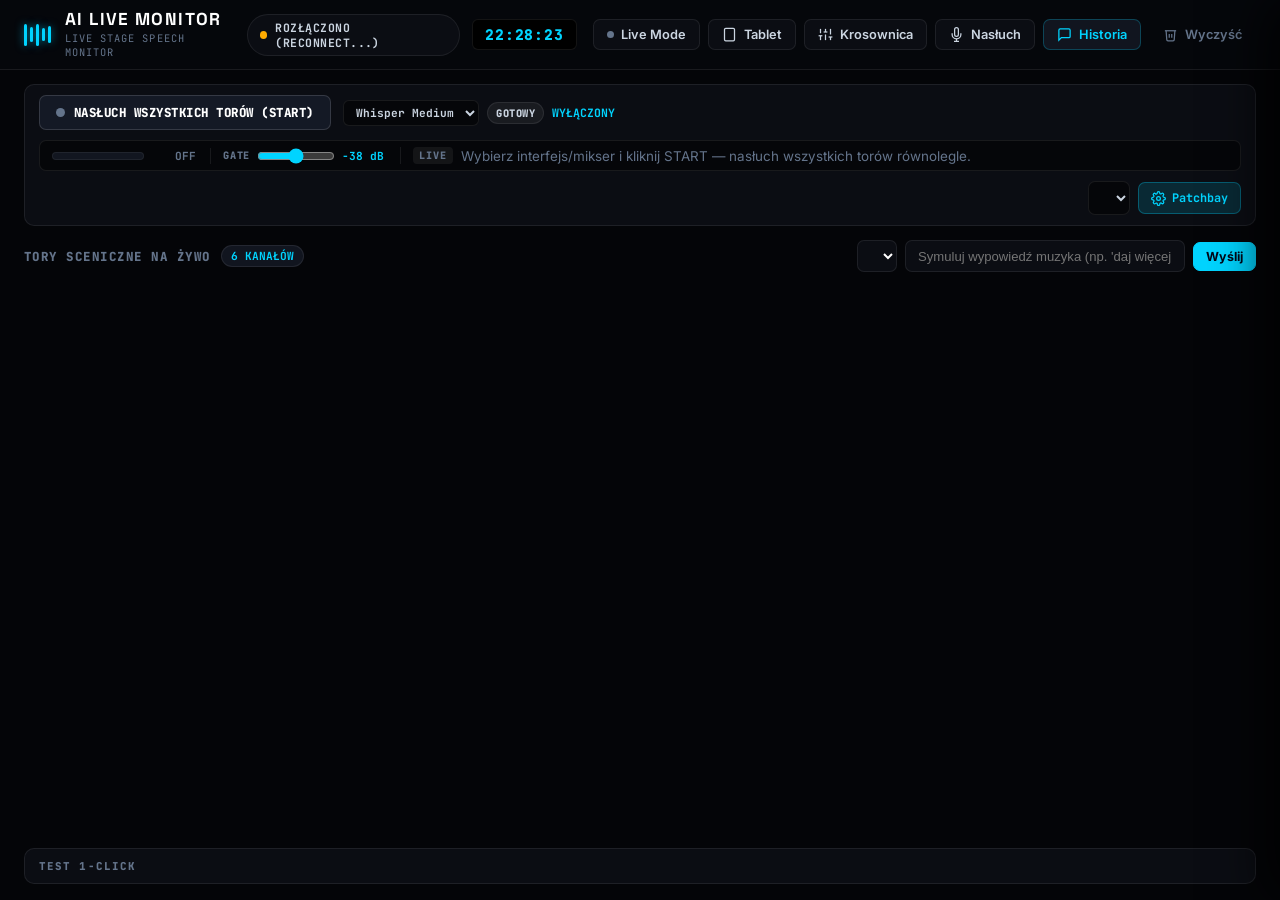
==== commit 57e2fd12: "poprawki w pociągu" ====
--- a/static/index.html
+++ b/static/index.html
@@ -3,249 +3,251 @@
 <head>
     <meta charset="UTF-8">
     <meta name="viewport" content="width=device-width, initial-scale=1.0">
-    <title>AI Live Monitor Assistant | FOH & Stage Console</title>
-    <link rel="stylesheet" href="/static/style.css">
+    <title>AI Live Monitor</title>
+    <link rel="stylesheet" href="/static/style.css?v=oled5">
     <link rel="preconnect" href="https://fonts.googleapis.com">
     <link rel="preconnect" href="https://fonts.gstatic.com" crossorigin>
-    <link href="https://fonts.googleapis.com/css2?family=JetBrains+Mono:wght@400;500;700;800&family=Inter:wght@400;500;600;700&display=swap" rel="stylesheet">
+    <link href="https://fonts.googleapis.com/css2?family=Inter:wght@400;500;600;700&family=JetBrains+Mono:wght@500;700;800&family=Space+Grotesk:wght@600;700&display=swap" rel="stylesheet">
 </head>
-<body class="stage-dark">
-    <!-- Top Bar -->
+<body class="stage-oled">
+    <!-- Stage Urgent Peripheral Flash Overlay -->
+    <div id="urgent-flash-overlay" class="urgent-flash-overlay" aria-hidden="true"></div>
+    <!-- Top FOH Header -->
     <header class="top-nav">
         <div class="brand">
-            <div class="sound-wave-icon">
+            <div class="sound-wave-icon" aria-hidden="true">
                 <span></span><span></span><span></span><span></span><span></span>
             </div>
             <div class="brand-text">
-                <h1>AI LIVE MONITOR ASSISTANT</h1>
-                <span class="subtitle">Acoustic & Stage Communication Intelligence • Class.pro</span>
+                <h1>AI LIVE MONITOR</h1>
+                <span class="subtitle">LIVE STAGE SPEECH MONITOR</span>
             </div>
         </div>
 
         <div class="header-status">
-            <div class="status-indicator">
+            <div class="status-pill">
                 <span class="pulse-dot" id="ws-indicator"></span>
-                <span id="ws-status-text">Łączenie...</span>
+                <span id="ws-status-text">ŁĄCZENIE...</span>
             </div>
             <div class="clock" id="digital-clock">--:--:--</div>
         </div>
 
         <div class="header-actions">
-            <button id="btn-open-tablet-modal" class="btn btn-secondary" title="Podgląd dla tabletu lub telefonu">
-                <span class="icon">📱</span>
-                <span>Widok Tabletu (/tablet)</span>
-            </button>
-            <button id="btn-open-routing" class="btn btn-secondary" title="Konfiguracja wejść audio i krosownica">
-                <span class="icon">🎚️</span>
-                <span>Krosownica wejść (Routing)</span>
-            </button>
-            <button id="btn-toggle-mic" class="btn btn-mic" title="Wypowiedz prośbę przez mikrofon MacBooka">
-                <span class="mic-icon">🎙️</span>
-                <span id="mic-text">Mikrofon na żywo</span>
-            </button>
-            <button id="btn-clear-all" class="btn btn-secondary">Wyczyść pulpit</button>
+            <button id="btn-live-mode" class="btn btn-live-mode" title="Tryb Koncertowy — ukrywa elementy testowe i zostawia czystą scenę">
+                <span class="live-mode-dot"></span>
+                <span>Live Mode</span>
+            </button>
+            <button id="btn-open-tablet-modal" class="btn btn-ghost" title="Zdalny podgląd na tablet lub telefon">
+                <svg class="ui-icon" viewBox="0 0 24 24" fill="none" stroke="currentColor" stroke-width="2"><rect x="4" y="2" width="16" height="20" rx="2"/><line x1="12" y1="18" x2="12.01" y2="18"/></svg>
+                <span>Tablet</span>
+            </button>
+            <button id="btn-open-routing" class="btn btn-ghost" title="Krosownica wejść audio (Routing)">
+                <svg class="ui-icon" viewBox="0 0 24 24" fill="none" stroke="currentColor" stroke-width="2"><line x1="4" y1="21" x2="4" y2="14"/><line x1="4" y1="10" x2="4" y2="3"/><line x1="12" y1="21" x2="12" y2="12"/><line x1="12" y1="8" x2="12" y2="3"/><line x1="20" y1="21" x2="20" y2="16"/><line x1="20" y1="12" x2="20" y2="3"/><line x1="1" y1="14" x2="7" y2="14"/><line x1="9" y1="8" x2="15" y2="8"/><line x1="17" y1="16" x2="23" y2="16"/></svg>
+                <span>Krosownica</span>
+            </button>
+            <button id="btn-toggle-mic" class="btn btn-mic-nav" title="Włącz / wyłącz wielokanałowy nasłuch">
+                <svg class="ui-icon" viewBox="0 0 24 24" fill="none" stroke="currentColor" stroke-width="2"><path d="M12 1a3 3 0 0 0-3 3v8a3 3 0 0 0 6 0V4a3 3 0 0 0-3-3z"/><path d="M19 10v2a7 7 0 0 1-14 0v-2"/><line x1="12" y1="19" x2="12" y2="23"/><line x1="8" y1="23" x2="16" y2="23"/></svg>
+                <span id="mic-text">Nasłuch</span>
+            </button>
+            <button id="btn-open-feed" class="btn btn-feed" title="Historia wszystkich wypowiedzi ze sceny">
+                <svg class="ui-icon" viewBox="0 0 24 24" fill="none" stroke="currentColor" stroke-width="2"><path d="M21 15a2 2 0 0 1-2 2H7l-4 4V5a2 2 0 0 1 2-2h14a2 2 0 0 1 2 2z"/></svg>
+                <span>Historia</span>
+                <span class="feed-badge hidden" id="feed-badge">0</span>
+            </button>
+            <button id="btn-clear-all" class="btn btn-danger-ghost" title="Wyczyść wyświetlane wypowiedzi">
+                <svg class="ui-icon" viewBox="0 0 24 24" fill="none" stroke="currentColor" stroke-width="2"><polyline points="3 6 5 6 21 6"/><path d="M19 6l-1 14a2 2 0 0 1-2 2H8a2 2 0 0 1-2-2L5 6"/><path d="M10 11v6"/><path d="M14 11v6"/></svg>
+                <span>Wyczyść</span>
+            </button>
         </div>
     </header>
 
-    <!-- Main Container -->
-    <main class="dashboard-grid">
-        <!-- Left: Stage Channels (Kafelki muzyków) -->
-        <section class="stage-section">
-            <!-- Live Microphone Audio Banner -->
-            <div class="live-mic-banner" id="live-mic-banner">
-                <div class="mic-banner-row">
-                    <div class="mic-banner-left">
-                        <button id="btn-master-mic" class="btn btn-mic-master">
-                            <span class="mic-dot" id="master-mic-dot"></span>
-                            <span id="master-mic-text">🎙️ ROZPOCZNIJ CIĄGŁY NASŁUCH MIKROFONU (INPUT 1)</span>
-                        </button>
-                        <div class="mic-target-info">
-                            Podpięty kanał: <strong id="active-mic-channel-label">CH 01 (Wokal Główny)</strong>
-                        </div>
-                    </div>
-                    <div class="mic-banner-meter">
-                        <span class="meter-label">SYGNAŁ INPUT 1:</span>
+    <!-- Main Container: Fullscreen OLED Monitor Console -->
+    <main class="dashboard-main">
+        <!-- Unified Compact FOH Control Dock -->
+        <section class="foh-dock" id="live-mic-banner">
+            <div class="foh-dock-row">
+                <div class="dock-mic-group">
+                    <button id="btn-master-mic" class="btn-mic-dock">
+                        <span class="mic-dot" id="master-mic-dot"></span>
+                        <span id="master-mic-text">NASŁUCH WSZYSTKICH TORÓW (START)</span>
+                    </button>
+                    <div class="dock-target">
+                        <select id="whisper-model-select" class="select-model" title="Model lokalnego Whispera (PL)">
+                            <option value="base">Whisper Base</option>
+                            <option value="small">Whisper Small</option>
+                            <option value="medium" selected>Whisper Medium</option>
+                        </select>
+                        <span class="stt-pill" id="stt-model-pill">GOTOWY</span>
+                        <strong id="active-mic-channel-label">WYŁĄCZONY</strong>
+                    </div>
+                </div>
+
+                <div class="dock-telemetry">
+                    <div class="dock-vu">
                         <div class="live-vu-meter-bar">
                             <div class="live-vu-fill" id="live-vu-fill"></div>
                         </div>
                         <span class="meter-db" id="live-vu-db">OFF</span>
                     </div>
-                </div>
-                <div class="mic-live-transcript-box">
-                    <span class="pulse-icon">💬</span>
-                    <span class="transcript-label">Mowa na żywo z wejścia 1:</span>
-                    <span class="transcript-content" id="live-transcription-preview">Kliknij przycisk powyżej i powiedz coś do mikrofonu MacBooka...</span>
-                </div>
-                <div class="mic-error-hint hidden" id="mic-error-hint"></div>
-            </div>
-
-            <!-- Mixer Selection Bar (Midas MR18 / USB Audio Interface) -->
-            <div class="mixer-select-toolbar">
-                <div class="mixer-select-info">
-                    <span class="mixer-icon">🎛️</span>
-                    <div class="mixer-text">
-                        <strong>KARTA DŹWIĘKOWA / MIKSER USB:</strong>
-                        <span class="mixer-subtext">Wybierz Midas MR18 podłączony po USB, aby zarządzać jego wejściami</span>
-                    </div>
-                </div>
-                <div class="mixer-controls">
-                    <select id="direct-device-select" class="select-input select-mixer">
-                        <!-- Generowane dynamicznie przez JS -->
-                    </select>
-                    <button id="btn-quick-patchbay" class="btn btn-primary btn-sm">
-                        🎚️ Krosownica wejść Midas (1-18)
+                    <div class="dock-vad" title="Próg bramki mowy (VAD) — wyżej = ignoruje cichy szum sceniczny">
+                        <span class="vad-label">GATE</span>
+                        <input type="range" id="vad-slider" min="-60" max="-15" step="1" value="-38">
+                        <span class="vad-val" id="vad-value">-38 dB</span>
+                    </div>
+                    <div class="dock-transcript">
+                        <span class="transcript-badge" id="dock-live-badge">LIVE</span>
+                        <span class="transcript-content" id="live-transcription-preview">Wybierz interfejs/mikser i kliknij START — nasłuch wszystkich torów równolegle.</span>
+                    </div>
+                </div>
+
+                <div class="dock-mixer-group">
+                    <select id="direct-device-select" class="select-dock" title="Podłączone urządzenie wejściowe / Mikser USB"></select>
+                    <button id="btn-quick-patchbay" class="btn-patchbay-dock" title="Otwórz krosownicę wejść">
+                        <svg class="ui-icon" viewBox="0 0 24 24" fill="none" stroke="currentColor" stroke-width="2"><circle cx="12" cy="12" r="3"/><path d="M19.4 15a1.65 1.65 0 0 0 .33 1.82l.06.06a2 2 0 0 1-2.83 2.83l-.06-.06a1.65 1.65 0 0 0-1.82-.33 1.65 1.65 0 0 0-1 1.51V21a2 2 0 0 1-4 0v-.09A1.65 1.65 0 0 0 9 19.4a1.65 1.65 0 0 0-1.82.33l-.06.06a2 2 0 0 1-2.83-2.83l.06-.06a1.65 1.65 0 0 0 .33-1.82 1.65 1.65 0 0 0-1.51-1H3a2 2 0 0 1 0-4h.09A1.65 1.65 0 0 0 4.6 9a1.65 1.65 0 0 0-.33-1.82l-.06-.06a2 2 0 0 1 2.83-2.83l.06.06a1.65 1.65 0 0 0 1.82.33H9a1.65 1.65 0 0 0 1-1.51V3a2 2 0 0 1 4 0v.09a1.65 1.65 0 0 0 1 1.51 1.65 1.65 0 0 0 1.82-.33l.06-.06a2 2 0 0 1 2.83 2.83l-.06.06a1.65 1.65 0 0 0-.33 1.82V9a1.65 1.65 0 0 0 1.51 1H21a2 2 0 0 1 0 4h-.09a1.65 1.65 0 0 0-1.51 1z"/></svg>
+                        <span>Patchbay</span>
                     </button>
                 </div>
             </div>
-
+            <div class="mic-error-hint hidden" id="mic-error-hint"></div>
+        </section>
+
+        <!-- Stage Section -->
+        <section class="stage-section">
             <div class="section-header">
-                <h2>TOR SCENICZNY • INSTRUMENT POD INSTRUMENTEM (SZEROKI PODGLĄD)</h2>
-                <span class="badge" id="active-channels-count">6 KANAŁÓW AKTYWNYCH</span>
-            </div>
-            <div class="channels-list-wide" id="channels-container">
-                <!-- Generowane dynamicznie przez JS: Szerokie pasy instrument pod instrumentem -->
-            </div>
-
-            <!-- Quick Preset Simulations -->
-            <div class="presets-card">
-                <div class="presets-header">
-                    <h3>SZYBKA SYMULACJA SCENICZNA (TEST NA ŻYWO)</h3>
-                    <span class="badge-tag">Demo 1-Click</span>
-                </div>
-                <p class="presets-desc">Kliknij, aby zasymulować realistyczne zgłoszenie muzyka ze sceny:</p>
-                <div class="presets-buttons" id="presets-container">
-                    <!-- Przyciski presetów -->
-                </div>
-
-                <!-- Custom input -->
-                <form id="custom-test-form" class="custom-input-bar">
-                    <select id="custom-channel-select" class="select-input">
-                        <!-- Opcje kanałów -->
-                    </select>
-                    <input type="text" id="custom-text-input" placeholder="Wpisz własną prośbę muzyka (np. 'daj mi więcej werbla w lewym uchu')..." required>
-                    <button type="submit" class="btn btn-primary">Wyślij na mikser</button>
+                <div class="section-title-wrap">
+                    <h2>TORY SCENICZNE NA ŻYWO</h2>
+                    <span class="badge-count" id="active-channels-count">6 KANAŁÓW</span>
+                </div>
+                <form id="custom-test-form" class="custom-input-inline">
+                    <select id="custom-channel-select" class="select-input select-sm"></select>
+                    <input type="text" id="custom-text-input" placeholder="Symuluj wypowiedź muzyka (np. 'daj więcej basu')..." required>
+                    <button type="submit" class="btn btn-primary btn-sm">Wyślij</button>
                 </form>
             </div>
+
+            <!-- Full-Width Live Speech Strips -->
+            <div class="channels-list-wide" id="channels-container"></div>
+
+            <!-- Compact Test Bar -->
+            <div class="presets-bar">
+                <span class="presets-bar-label">TEST 1-CLICK</span>
+                <div class="presets-buttons" id="presets-container"></div>
+            </div>
         </section>
-
-        <!-- Right: Action Feed / Live Intent Log -->
-        <section class="feed-section">
-            <div class="section-header">
-                <h2>DZIENNIK ZGŁOSZEŃ & INTENCJI AI</h2>
+    </main>
+
+    <!-- ==================== DRAWER: Historia Wypowiedzi ==================== -->
+    <aside class="feed-drawer" id="feed-drawer" aria-label="Historia wypowiedzi">
+        <div class="feed-drawer-header">
+            <div>
+                <h2>HISTORIA WYPOWIEDZI ZE SCENY</h2>
                 <div class="feed-filters">
                     <button class="filter-pill active" data-filter="all">Wszystkie</button>
-                    <button class="filter-pill" data-filter="pending">Do zrobienia</button>
-                    <button class="filter-pill" data-filter="urgent">⚠️ Pilne</button>
-                    <button class="filter-pill" data-filter="resolved">Załatwione</button>
-                </div>
-            </div>
-
-            <div class="feed-stream" id="messages-container">
-                <div class="empty-feed" id="empty-state">
-                    <div class="radar-scan"></div>
-                    <p>Oczekiwanie na sygnał ze sceny...</p>
-                    <small>Nasłuchiwanie kanałów talkback i odsłuchów</small>
-                </div>
-            </div>
-        </section>
-    </main>
-
-    <!-- Routing Modal (Krosownica wejść audio) -->
+                    <button class="filter-pill" data-filter="foh">Dla realizatora</button>
+                    <button class="filter-pill" data-filter="urgent">Pilne</button>
+                </div>
+            </div>
+            <button class="feed-drawer-close" id="btn-close-feed" title="Zamknij (Esc)">&times;</button>
+        </div>
+        <div class="feed-stream" id="messages-container">
+            <div class="empty-feed" id="empty-state">
+                <div class="radar-scan"></div>
+                <p>Brak wypowiedzi</p>
+                <small>Nasłuchiwanie mikrofonów na scenie...</small>
+            </div>
+        </div>
+    </aside>
+    <div class="feed-overlay hidden" id="feed-overlay"></div>
+
+    <!-- ==================== MODAL: Krosownica Wejść Audio ==================== -->
     <div id="routing-modal" class="modal-backdrop hidden">
         <div class="modal-card">
             <div class="modal-header">
                 <div class="modal-title-group">
-                    <h2>🎚️ Krosownica Wejść Audio (Stage Patchbay / Routing)</h2>
-                    <p class="modal-subtitle">Przypisz fizyczne tory z miksera cyfrowego (USB/Dante/CoreAudio) do poszczególnych muzyków.</p>
+                    <h2>Krosownica Wejść Audio (Patchbay)</h2>
+                    <p class="modal-subtitle">Przypisz fizyczne wejścia miksera cyfrowego (USB / Dante / CoreAudio) do poszczególnych muzyków.</p>
                 </div>
                 <button id="btn-close-modal" class="btn-icon">&times;</button>
             </div>
 
             <div class="modal-body">
-                <!-- Urządzenie Audio -->
+                <!-- Sceny / Presety krosownicy -->
+                <div class="scenes-panel">
+                    <div class="scenes-row">
+                        <span class="scenes-label">SCENY / ZESPOŁY:</span>
+                        <select id="scene-select" class="select-input select-sm scenes-select"></select>
+                        <button type="button" id="btn-load-scene" class="btn btn-primary btn-sm">Wczytaj</button>
+                        <button type="button" id="btn-delete-scene" class="btn btn-danger-ghost btn-sm" title="Usuń wybraną scenę">Usuń</button>
+                    </div>
+                    <div class="scenes-row">
+                        <input type="text" id="scene-name-input" class="table-input scenes-input" placeholder="Nazwa nowej sceny (np. Midas MR18 – Koncert)...">
+                        <button type="button" id="btn-save-scene" class="btn btn-ghost btn-sm">+ Zapisz obecną scenę</button>
+                    </div>
+                </div>
+
                 <div class="config-row">
-                    <label for="device-select"><strong>Główne urządzenie wejściowe (Interfejs / Mikser):</strong></label>
-                    <select id="device-select" class="select-input select-full">
-                        <!-- Generowane dynamicznie -->
-                    </select>
+                    <label for="device-select"><strong>Urządzenie wejściowe (Interfejs / Mikser):</strong></label>
+                    <select id="device-select" class="select-input select-full"></select>
                 </div>
 
                 <div class="routing-table-wrapper">
                     <table class="routing-table">
                         <thead>
                             <tr>
-                                <th style="width: 70px;">ID</th>
-                                <th>Wykonawca / Muzyk</th>
-                                <th>Rola na scenie</th>
-                                <th style="width: 220px;">Fizyczne Wejście miksera</th>
-                                <th style="width: 80px;">Kolor</th>
-                                <th style="width: 50px;"></th>
+                                <th style="width: 72px;">TOR</th>
+                                <th>Muzyk / Instrument</th>
+                                <th>Rola</th>
+                                <th style="width: 230px;">Fizyczne Wejście</th>
+                                <th style="width: 72px;">Kolor</th>
+                                <th style="width: 48px;"></th>
                             </tr>
                         </thead>
-                        <tbody id="routing-rows-container">
-                            <!-- Wiersze generowane dynamicznie -->
-                        </tbody>
+                        <tbody id="routing-rows-container"></tbody>
                     </table>
                 </div>
 
-                <button id="btn-add-channel" class="btn btn-secondary btn-sm" style="margin-top: 12px;">
-                    + Dodaj kolejnego muzyka / kanał
+                <button id="btn-add-channel" class="btn btn-ghost btn-sm" style="margin-top: 14px;">
+                    + Dodaj kolejny kanał / muzyka
                 </button>
             </div>
 
             <div class="modal-footer">
-                <button id="btn-cancel-routing" class="btn btn-secondary">Anuluj</button>
-                <button id="btn-save-routing" class="btn btn-primary">Zapisz krosownicę (Routing)</button>
+                <button id="btn-cancel-routing" class="btn btn-ghost">Anuluj</button>
+                <button id="btn-save-routing" class="btn btn-primary">Zapisz krosownicę</button>
             </div>
         </div>
     </div>
 
-    <!-- Tablet Remote View Modal -->
+    <!-- ==================== MODAL: Zdalny Podgląd Tablet ==================== -->
     <div id="tablet-modal" class="modal-backdrop hidden">
-        <div class="modal-card" style="max-width: 550px;">
+        <div class="modal-card" style="max-width: 500px;">
             <div class="modal-header">
                 <div class="modal-title-group">
-                    <h2>📱 Zdalny Podgląd (Tablet / Telefon)</h2>
-                    <p class="modal-subtitle">Widok dedykowany do podglądania sceny i odznaczania zrobionych próśb.</p>
+                    <h2>Podgląd na Tablet / Telefon</h2>
+                    <p class="modal-subtitle">Czysty podgląd na żywo w przeglądarce — kto co mówi na scenie.</p>
                 </div>
                 <button id="btn-close-tablet-modal" class="btn-icon">&times;</button>
             </div>
-            <div class="modal-body" style="text-align: center; padding: 24px;">
-                <p style="color: var(--text-secondary); margin-bottom: 16px; font-size: 0.9rem;">
-                    Na urządzeniu w tej samej sieci Wi-Fi otwórz w przeglądarce adres:
-                </p>
-                <div style="background: #090c10; border: 1px solid var(--border-color); padding: 12px 16px; border-radius: 8px; margin-bottom: 20px;">
-                    <a id="tablet-url-link" href="/tablet" target="_blank" style="color: var(--accent-blue); font-family: var(--font-mono); font-size: 1.1rem; font-weight: 700; text-decoration: none;">
-                        http://...:8000/tablet
-                    </a>
-                </div>
-                <div style="margin: 0 auto 16px; width: 180px; height: 180px; background: #fff; padding: 10px; border-radius: 10px; display: flex; align-items: center; justify-content: center;">
-                    <img id="tablet-qr-img" src="" alt="QR Kod" style="width: 100%; height: 100%; object-fit: contain;">
-                </div>
-                <p style="font-size: 0.8rem; color: var(--text-muted); line-height: 1.4;">
-                    💡 Zeskanuj aparat telefonu lub wpisz link powyżej. Na tablecie nie ma konfiguracji ani mikrofonu – służy wyłącznie do szybkiego podglądu i odznaczania zadań.
+            <div class="modal-body tablet-modal-body">
+                <p class="tablet-modal-hint">Na tablecie lub telefonie w tej samej sieci Wi-Fi otwórz w przeglądarce:</p>
+                <div class="tablet-url-box">
+                    <a id="tablet-url-link" href="/tablet" target="_blank">http://...:8000/tablet</a>
+                </div>
+                <div class="tablet-qr-wrap">
+                    <img id="tablet-qr-img" src="" alt="QR Kod">
+                </div>
+                <p class="tablet-modal-note">
+                    Zeskanuj kod aparatem lub wpisz link powyżej. Podgląd synchronizuje się na żywo z tą aplikacją.
                 </p>
             </div>
             <div class="modal-footer">
                 <a id="tablet-open-btn" href="/tablet" target="_blank" class="btn btn-primary" style="text-decoration:none;">
-                    Otwórz podgląd w nowej karcie
+                    Otwórz podgląd
                 </a>
             </div>
         </div>
     </div>
 
-    <!-- Footer Info -->
-    <footer class="footer-bar">
-        <div class="footer-left">
-            <span>Student: <strong>12w6tk1</strong> (Technologie Komputerowe UAM)</span>
-            <span>Przedmiot: <strong>Wprowadzenie do sztucznej inteligencji</strong></span>
-        </div>
-        <div class="footer-right">
-            <span>Silnik: <strong>Hybrid Acoustic Agent (STT + Intent LLM/NLP)</strong></span>
-            <span>Architektura: <strong>Agent-First Real-Time Hub</strong></span>
-        </div>
-    </footer>
-
-    <script src="/static/app.js"></script>
+    <script src="/static/app.js?v=oled5"></script>
 </body>
 </html>
--- a/static/style.css
+++ b/static/style.css
@@ -1,18 +1,34 @@
+/* ==========================================================================
+   AI LIVE MONITOR ASSISTANT — OLED STAGE HIGH-CONTRAST THEME
+   Designed for pitch-dark FOH booths & maximum readability from 2m+ distance
+   ========================================================================== */
+
 :root {
-    --bg-main: #0c0f14;
-    --bg-card: #151a23;
-    --bg-card-hover: #1c2330;
-    --border-color: #273142;
-    --text-primary: #f1f5f9;
-    --text-secondary: #94a3b8;
+    --bg-oled: #040508;
+    --bg-surface: #0b0d13;
+    --bg-surface-2: #11151f;
+    --bg-hover: #151a26;
+    --border-subtle: rgba(255, 255, 255, 0.08);
+    --border-strong: rgba(255, 255, 255, 0.16);
+
+    --text-primary: #ffffff;
+    --text-secondary: #cbd5e1;
     --text-muted: #64748b;
-    --accent-blue: #38bdf8;
-    --accent-green: #10b981;
-    --accent-red: #ef4444;
-    --accent-orange: #f59e0b;
-    --accent-purple: #a855f7;
+
+    --cyan: #00d4ff;
+    --cyan-soft: rgba(0, 212, 255, 0.14);
+    --emerald: #00e676;
+    --emerald-soft: rgba(0, 230, 118, 0.14);
+    --amber: #ffab00;
+    --amber-soft: rgba(255, 171, 0, 0.15);
+    --crimson: #ff1744;
+    --crimson-soft: rgba(255, 23, 68, 0.16);
+    --violet: #c084fc;
+    --violet-soft: rgba(192, 132, 252, 0.15);
+
+    --font-display: 'Space Grotesk', 'Inter', -apple-system, sans-serif;
     --font-sans: 'Inter', -apple-system, BlinkMacSystemFont, sans-serif;
-    --font-mono: 'JetBrains Mono', monospace;
+    --font-mono: 'JetBrains Mono', ui-monospace, monospace;
 }
 
 * {
@@ -21,1387 +37,1890 @@
     box-sizing: border-box;
 }
 
-body.stage-dark {
-    background-color: var(--bg-main);
+html, body {
+    height: 100%;
+}
+
+body.stage-oled {
+    background-color: var(--bg-oled);
     color: var(--text-primary);
     font-family: var(--font-sans);
     min-height: 100vh;
     display: flex;
     flex-direction: column;
     overflow-x: hidden;
-}
-
-/* Header */
+    -webkit-font-smoothing: antialiased;
+}
+
+.hidden {
+    display: none !important;
+}
+
+.ui-icon {
+    width: 15px;
+    height: 15px;
+    flex-shrink: 0;
+}
+
+/* ==================== TOP NAVIGATION ==================== */
 .top-nav {
     display: flex;
     align-items: center;
     justify-content: space-between;
-    padding: 14px 28px;
-    background: #11151c;
-    border-bottom: 1px solid var(--border-color);
-    box-shadow: 0 4px 20px rgba(0, 0, 0, 0.4);
+    gap: 16px;
+    padding: 10px 24px;
+    background: rgba(6, 8, 12, 0.94);
+    backdrop-filter: blur(12px);
+    border-bottom: 1px solid var(--border-subtle);
     position: sticky;
     top: 0;
-    z-index: 100;
+    z-index: 200;
 }
 
 .brand {
     display: flex;
     align-items: center;
-    gap: 16px;
+    gap: 14px;
 }
 
 .sound-wave-icon {
     display: flex;
     align-items: center;
     gap: 3px;
-    height: 24px;
+    height: 22px;
 }
 
 .sound-wave-icon span {
     width: 3px;
     height: 100%;
-    background: var(--accent-blue);
+    background: var(--cyan);
     border-radius: 2px;
-    animation: wave 1.2s infinite ease-in-out;
-}
-
-.sound-wave-icon span:nth-child(2) { animation-delay: 0.2s; height: 70%; }
+    box-shadow: 0 0 8px rgba(0, 212, 255, 0.6);
+    animation: wave 1.3s infinite ease-in-out;
+}
+
+.sound-wave-icon span:nth-child(2) { animation-delay: 0.2s; height: 65%; }
 .sound-wave-icon span:nth-child(3) { animation-delay: 0.4s; height: 100%; }
-.sound-wave-icon span:nth-child(4) { animation-delay: 0.1s; height: 60%; }
+.sound-wave-icon span:nth-child(4) { animation-delay: 0.1s; height: 55%; }
 .sound-wave-icon span:nth-child(5) { animation-delay: 0.5s; height: 80%; }
 
 @keyframes wave {
-    0%, 100% { transform: scaleY(0.4); }
-    50% { transform: scaleY(1); }
+    0%, 100% { transform: scaleY(0.35); opacity: 0.7; }
+    50% { transform: scaleY(1); opacity: 1; }
 }
 
 .brand h1 {
-    font-family: var(--font-mono);
-    font-size: 1.15rem;
-    font-weight: 800;
-    letter-spacing: 0.5px;
-    color: #ffffff;
+    font-family: var(--font-display);
+    font-size: 1.08rem;
+    font-weight: 700;
+    letter-spacing: 0.08em;
+    color: #ffffff;
+    line-height: 1.1;
 }
 
 .brand .subtitle {
     display: block;
-    font-size: 0.75rem;
-    color: var(--text-muted);
+    font-family: var(--font-mono);
+    font-size: 0.65rem;
+    letter-spacing: 0.1em;
+    color: var(--text-muted);
+    margin-top: 2px;
 }
 
 .header-status {
     display: flex;
     align-items: center;
-    gap: 20px;
-}
-
-.status-indicator {
+    gap: 12px;
+}
+
+.status-pill {
     display: flex;
     align-items: center;
     gap: 8px;
+    padding: 5px 12px;
+    background: var(--bg-surface);
+    border: 1px solid var(--border-subtle);
+    border-radius: 999px;
+    font-family: var(--font-mono);
+    font-size: 0.72rem;
+    font-weight: 700;
+    letter-spacing: 0.04em;
+    color: var(--text-secondary);
+}
+
+.pulse-dot {
+    width: 8px;
+    height: 8px;
+    border-radius: 50%;
+    background: var(--amber);
+    transition: all 0.3s;
+}
+
+.pulse-dot.online {
+    background: var(--emerald);
+    box-shadow: 0 0 10px var(--emerald);
+}
+
+.clock {
+    font-family: var(--font-mono);
+    font-size: 0.92rem;
+    font-weight: 800;
+    color: var(--cyan);
+    background: #000000;
+    border: 1px solid var(--border-subtle);
+    padding: 5px 12px;
+    border-radius: 6px;
+    letter-spacing: 0.06em;
+    font-variant-numeric: tabular-nums;
+}
+
+.header-actions {
+    display: flex;
+    align-items: center;
+    gap: 8px;
+}
+
+/* ==================== BUTTONS ==================== */
+.btn {
+    display: inline-flex;
+    align-items: center;
+    justify-content: center;
+    gap: 7px;
+    font-family: var(--font-sans);
     font-size: 0.8rem;
-    font-family: var(--font-mono);
+    font-weight: 600;
+    padding: 7px 13px;
+    border-radius: 7px;
+    border: 1px solid var(--border-subtle);
+    cursor: pointer;
+    transition: all 0.18s ease;
+    white-space: nowrap;
+}
+
+.btn-sm {
+    padding: 6px 12px;
+    font-size: 0.78rem;
+}
+
+.btn-ghost {
+    background: var(--bg-surface);
     color: var(--text-secondary);
 }
 
-.pulse-dot {
-    width: 10px;
-    height: 10px;
+.btn-ghost:hover {
+    background: var(--bg-hover);
+    border-color: var(--border-strong);
+    color: #ffffff;
+}
+
+.btn-primary {
+    background: var(--cyan);
+    color: #020617;
+    border-color: var(--cyan);
+    font-weight: 700;
+}
+
+.btn-primary:hover {
+    background: #38e0ff;
+    box-shadow: 0 0 16px rgba(0, 212, 255, 0.35);
+}
+
+.btn-mic-nav {
+    background: var(--bg-surface);
+    color: var(--text-secondary);
+}
+
+.btn-mic-nav:hover {
+    border-color: var(--crimson);
+    color: #ffffff;
+}
+
+.btn-mic-nav.recording {
+    background: var(--crimson);
+    border-color: var(--crimson);
+    color: #ffffff;
+    box-shadow: 0 0 18px rgba(255, 23, 68, 0.5);
+}
+
+.btn-feed {
+    background: var(--bg-surface-2);
+    border-color: rgba(0, 212, 255, 0.25);
+    color: var(--cyan);
+    position: relative;
+}
+
+.btn-feed:hover, .btn-feed.active-feed {
+    background: var(--cyan-soft);
+    border-color: var(--cyan);
+    color: #ffffff;
+}
+
+.feed-badge {
+    position: absolute;
+    top: -7px;
+    right: -7px;
+    min-width: 21px;
+    height: 21px;
+    padding: 0 6px;
+    border-radius: 999px;
+    background: var(--crimson);
+    color: #ffffff;
+    font-family: var(--font-mono);
+    font-size: 0.72rem;
+    font-weight: 800;
+    display: flex;
+    align-items: center;
+    justify-content: center;
+    border: 2px solid var(--bg-oled);
+    box-shadow: 0 0 12px rgba(255, 23, 68, 0.7);
+    animation: badge-pulse 1.8s infinite;
+}
+
+@keyframes badge-pulse {
+    0%, 100% { box-shadow: 0 0 0 0 rgba(255, 23, 68, 0.65); }
+    50% { box-shadow: 0 0 0 6px rgba(255, 23, 68, 0); }
+}
+
+.btn-danger-ghost {
+    background: transparent;
+    border-color: transparent;
+    color: var(--text-muted);
+}
+
+.btn-danger-ghost:hover {
+    background: var(--crimson-soft);
+    border-color: rgba(255, 23, 68, 0.4);
+    color: #ff6b81;
+}
+
+/* ==================== MAIN FULLSCREEN LAYOUT ==================== */
+.dashboard-main {
+    flex: 1;
+    display: flex;
+    flex-direction: column;
+    gap: 14px;
+    padding: 14px 24px 16px;
+    max-width: 1960px;
+    width: 100%;
+    margin: 0 auto;
+}
+
+/* ==================== UNIFIED COMPACT FOH CONTROL DOCK ==================== */
+.foh-dock {
+    background: var(--bg-surface);
+    border: 1px solid var(--border-subtle);
+    border-radius: 10px;
+    padding: 10px 14px;
+    transition: border-color 0.25s, box-shadow 0.25s;
+}
+
+.foh-dock.active-listening {
+    border-color: rgba(255, 23, 68, 0.65);
+    box-shadow: 0 0 24px rgba(255, 23, 68, 0.16);
+    background: linear-gradient(90deg, #16070c 0%, var(--bg-surface) 35%);
+}
+
+.foh-dock-row {
+    display: grid;
+    grid-template-columns: auto 1fr auto;
+    align-items: center;
+    gap: 16px;
+}
+
+.dock-mic-group {
+    display: flex;
+    align-items: center;
+    gap: 12px;
+}
+
+.btn-mic-dock {
+    display: inline-flex;
+    align-items: center;
+    gap: 9px;
+    padding: 8px 16px;
+    border-radius: 7px;
+    border: 1px solid rgba(255, 255, 255, 0.14);
+    background: #141925;
+    color: #ffffff;
+    font-family: var(--font-mono);
+    font-size: 0.78rem;
+    font-weight: 800;
+    letter-spacing: 0.04em;
+    cursor: pointer;
+    transition: all 0.2s;
+    white-space: nowrap;
+}
+
+.btn-mic-dock:hover {
+    border-color: var(--cyan);
+    background: #1a2233;
+}
+
+.btn-mic-dock.listening {
+    background: var(--crimson);
+    border-color: var(--crimson);
+    color: #ffffff;
+    box-shadow: 0 0 18px rgba(255, 23, 68, 0.5);
+}
+
+.mic-dot {
+    width: 9px;
+    height: 9px;
     border-radius: 50%;
-    background-color: var(--accent-orange);
-    transition: background-color 0.3s;
-}
-
-.pulse-dot.online {
-    background-color: var(--accent-green);
-    box-shadow: 0 0 10px rgba(16, 185, 129, 0.7);
-}
-
-.clock {
-    font-family: var(--font-mono);
-    font-size: 1rem;
+    background: var(--text-muted);
+    transition: all 0.2s;
+}
+
+.btn-mic-dock.listening .mic-dot {
+    background: #ffffff;
+    box-shadow: 0 0 8px #ffffff;
+    animation: blink 1s infinite;
+}
+
+@keyframes blink {
+    0%, 100% { opacity: 1; }
+    50% { opacity: 0.35; }
+}
+
+.dock-target {
+    display: flex;
+    align-items: center;
+    gap: 8px;
+    font-family: var(--font-mono);
+    font-size: 0.72rem;
+    color: var(--text-muted);
+    white-space: nowrap;
+}
+
+.dock-target strong {
+    color: var(--cyan);
     font-weight: 700;
-    color: var(--accent-blue);
-    background: #090c10;
-    padding: 6px 14px;
-    border-radius: 6px;
-    border: 1px solid var(--border-color);
-}
-
-.header-actions {
-    display: flex;
-    gap: 12px;
-}
-
-/* Buttons */
-.btn {
+}
+
+.stt-pill {
+    font-family: var(--font-mono);
+    font-size: 0.65rem;
+    font-weight: 800;
+    padding: 3px 8px;
+    border-radius: 999px;
+    background: rgba(255, 255, 255, 0.06);
+    border: 1px solid var(--border-subtle);
+    color: var(--text-secondary);
+    letter-spacing: 0.05em;
+}
+
+.stt-pill.ready {
+    background: var(--emerald-soft);
+    border-color: rgba(0, 230, 118, 0.4);
+    color: var(--emerald);
+}
+
+.stt-pill.loading {
+    background: var(--amber-soft);
+    border-color: rgba(255, 171, 0, 0.45);
+    color: var(--amber);
+    animation: blink 1.1s infinite;
+}
+
+.stt-pill.error {
+    background: var(--crimson-soft);
+    border-color: rgba(255, 23, 68, 0.5);
+    color: #ff6b81;
+}
+
+/* VAD Gate Slider inside Dock */
+.dock-vad {
+    display: flex;
+    align-items: center;
+    gap: 7px;
+    border-left: 1px solid var(--border-subtle);
+    padding-left: 12px;
+    flex-shrink: 0;
+}
+
+.vad-label {
+    font-family: var(--font-mono);
+    font-size: 0.64rem;
+    font-weight: 800;
+    letter-spacing: 0.08em;
+    color: var(--text-muted);
+}
+
+.dock-vad input[type="range"] {
+    width: 78px;
+    accent-color: var(--cyan);
     cursor: pointer;
-    font-family: var(--font-sans);
-    font-size: 0.85rem;
-    font-weight: 600;
-    padding: 8px 16px;
-    border-radius: 6px;
-    border: 1px solid transparent;
-    transition: all 0.2s ease;
-    display: inline-flex;
+}
+
+.vad-val {
+    font-family: var(--font-mono);
+    font-size: 0.7rem;
+    font-weight: 700;
+    color: var(--cyan);
+    min-width: 44px;
+    font-variant-numeric: tabular-nums;
+}
+
+/* Speaking / Transcribing live strip states */
+.card-live-speech.is-speaking {
+    background: rgba(0, 230, 118, 0.1);
+    border-color: rgba(0, 230, 118, 0.45);
+    color: var(--emerald);
+}
+
+.card-live-speech.is-transcribing {
+    background: rgba(0, 212, 255, 0.1);
+    border-color: rgba(0, 212, 255, 0.45);
+    color: var(--cyan);
+}
+
+.btn-strip-talk.is-muted {
+    background: rgba(255, 23, 68, 0.1);
+    border-color: rgba(255, 23, 68, 0.4);
+    color: #ff6b81;
+}
+
+.btn-strip-talk.is-unavailable {
+    background: rgba(255, 255, 255, 0.02);
+    border-color: rgba(255, 255, 255, 0.06);
+    color: #475569;
+    cursor: not-allowed;
+}
+
+/* Live VU + Transcript inside Dock */
+.dock-telemetry {
+    display: flex;
+    align-items: center;
+    gap: 14px;
+    min-width: 0;
+    background: #050609;
+    border: 1px solid var(--border-subtle);
+    border-radius: 7px;
+    padding: 6px 12px;
+}
+
+.dock-vu {
+    display: flex;
     align-items: center;
     gap: 8px;
-}
-
-.btn-primary {
-    background: #2563eb;
-    color: #fff;
-    border-color: #3b82f6;
-}
-
-.btn-primary:hover {
-    background: #1d4ed8;
-}
-
-.btn-secondary {
-    background: #1e2634;
-    color: var(--text-secondary);
-    border-color: var(--border-color);
-}
-
-.btn-secondary:hover {
-    background: #293447;
-    color: #fff;
-}
-
-.btn-mic {
-    background: #1e2634;
-    color: #fff;
-    border-color: var(--border-color);
-}
-
-.btn-mic.recording {
-    background: #ef4444 !important;
-    border-color: #f87171 !important;
-    animation: mic-pulse 1s infinite alternate;
-}
-
-@keyframes mic-pulse {
-    0% { box-shadow: 0 0 0 rgba(239, 68, 68, 0.4); }
-    100% { box-shadow: 0 0 15px rgba(239, 68, 68, 0.9); }
-}
-
-/* Main Layout */
-.dashboard-grid {
-    flex: 1;
-    display: grid;
-    grid-template-columns: 1.15fr 1fr;
-    gap: 24px;
-    padding: 24px 28px;
-    max-width: 1700px;
-    margin: 0 auto;
-    width: 100%;
-}
-
-.section-header {
-    display: flex;
-    justify-content: space-between;
-    align-items: center;
-    margin-bottom: 16px;
-}
-
-.section-header h2 {
-    font-family: var(--font-mono);
-    font-size: 0.95rem;
-    font-weight: 700;
-    letter-spacing: 0.5px;
-    color: var(--text-secondary);
-}
-
-.badge {
-    font-size: 0.72rem;
-    font-family: var(--font-mono);
-    padding: 4px 10px;
+    flex-shrink: 0;
+}
+
+.live-vu-meter-bar {
+    width: 92px;
+    height: 8px;
+    background: #121620;
     border-radius: 4px;
-    background: #1a2230;
-    color: var(--accent-blue);
-    border: 1px solid var(--border-color);
-}
-
-/* Channels Grid */
-.channels-grid {
-    display: grid;
-    grid-template-columns: repeat(auto-fill, minmax(260px, 1fr));
-    gap: 16px;
-    margin-bottom: 24px;
-}
-
-.channel-card {
-    background: var(--bg-card);
-    border: 1px solid var(--border-color);
-    border-radius: 10px;
-    padding: 16px;
-    transition: all 0.25s ease;
-    position: relative;
     overflow: hidden;
-}
-
-.channel-card:hover {
-    border-color: #3b485d;
-    transform: translateY(-2px);
-}
-
-.channel-card.has-alert {
-    border-color: var(--accent-orange);
-    box-shadow: 0 0 15px rgba(245, 158, 11, 0.2);
-}
-
-.channel-card.has-urgent {
-    border-color: var(--accent-red);
-    box-shadow: 0 0 20px rgba(239, 68, 68, 0.35);
-    animation: urgent-border 1.5s infinite;
-}
-
-@keyframes urgent-border {
-    0%, 100% { border-color: var(--accent-red); }
-    50% { border-color: #b91c1c; }
-}
-
-.channel-top {
-    display: flex;
-    justify-content: space-between;
-    align-items: flex-start;
-    margin-bottom: 12px;
-}
-
-.channel-id-badge {
-    font-family: var(--font-mono);
-    font-size: 0.75rem;
-    font-weight: 700;
-    padding: 3px 8px;
-    border-radius: 4px;
-    color: #fff;
-}
-
-.channel-req-count {
-    font-family: var(--font-mono);
-    font-size: 0.75rem;
-    font-weight: 700;
-    padding: 2px 7px;
-    border-radius: 12px;
-    background: #273142;
-    color: var(--text-secondary);
-}
-
-.channel-req-count.active-count {
-    background: var(--accent-orange);
-    color: #000;
-}
-
-.channel-name {
-    font-size: 1.05rem;
-    font-weight: 700;
-    color: #ffffff;
-    margin-bottom: 4px;
-}
-
-.channel-role {
-    font-size: 0.78rem;
-    color: var(--text-muted);
-    margin-bottom: 14px;
-}
-
-.channel-meters {
-    display: flex;
-    gap: 4px;
-    height: 6px;
-    background: #090c10;
-    padding: 2px;
-    border-radius: 3px;
-    margin-bottom: 12px;
-}
-
-.meter-bar {
-    height: 100%;
-    flex: 1;
-    background: #1e2634;
-    border-radius: 1px;
-    transition: background 0.15s ease;
-}
-
-.meter-bar.active-green { background: #10b981; }
-.meter-bar.active-yellow { background: #f59e0b; }
-.meter-bar.active-red { background: #ef4444; }
-
-.channel-last-msg {
-    font-size: 0.78rem;
-    color: var(--text-secondary);
-    background: #0f131a;
-    padding: 8px 10px;
-    border-radius: 6px;
-    border-left: 3px solid #3b82f6;
-    min-height: 44px;
-    display: flex;
-    align-items: center;
-}
-
-/* Presets Section */
-.presets-card {
-    background: var(--bg-card);
-    border: 1px solid var(--border-color);
-    border-radius: 10px;
-    padding: 18px 20px;
-}
-
-.presets-header {
-    display: flex;
-    justify-content: space-between;
-    align-items: center;
-    margin-bottom: 8px;
-}
-
-.presets-header h3 {
-    font-family: var(--font-mono);
-    font-size: 0.85rem;
-    color: var(--accent-blue);
-    font-weight: 700;
-}
-
-.badge-tag {
-    font-size: 0.7rem;
-    background: #1e293b;
-    color: #94a3b8;
-    padding: 2px 8px;
-    border-radius: 4px;
-}
-
-.presets-desc {
-    font-size: 0.82rem;
-    color: var(--text-muted);
-    margin-bottom: 14px;
-}
-
-.presets-buttons {
-    display: flex;
-    flex-wrap: wrap;
-    gap: 10px;
-    margin-bottom: 18px;
-}
-
-.preset-btn {
-    background: #1b2230;
-    border: 1px solid var(--border-color);
-    color: var(--text-primary);
-    padding: 8px 14px;
-    border-radius: 6px;
-    font-size: 0.82rem;
-    font-weight: 500;
-    cursor: pointer;
-    transition: all 0.2s ease;
-}
-
-.preset-btn:hover {
-    background: #253043;
-    border-color: var(--accent-blue);
-    transform: translateY(-1px);
-}
-
-.custom-input-bar {
-    display: flex;
-    gap: 10px;
-}
-
-.select-input {
-    background: #0f131a;
-    border: 1px solid var(--border-color);
-    color: var(--text-primary);
-    padding: 9px 12px;
-    border-radius: 6px;
-    font-size: 0.85rem;
-    min-width: 150px;
-}
-
-.custom-input-bar input {
-    flex: 1;
-    background: #0f131a;
-    border: 1px solid var(--border-color);
-    color: var(--text-primary);
-    padding: 9px 14px;
-    border-radius: 6px;
-    font-size: 0.85rem;
-    outline: none;
-}
-
-.custom-input-bar input:focus {
-    border-color: var(--accent-blue);
-}
-
-/* Feed Section */
-.feed-filters {
-    display: flex;
-    gap: 6px;
-}
-
-.filter-pill {
-    background: #151a23;
-    border: 1px solid var(--border-color);
-    color: var(--text-muted);
-    font-size: 0.75rem;
-    font-weight: 600;
-    padding: 4px 12px;
-    border-radius: 20px;
-    cursor: pointer;
-    transition: all 0.2s ease;
-}
-
-.filter-pill.active {
-    background: var(--accent-blue);
-    color: #000;
-    border-color: var(--accent-blue);
-}
-
-.feed-stream {
-    display: flex;
-    flex-direction: column;
-    gap: 12px;
-    max-height: 750px;
-    overflow-y: auto;
-    padding-right: 6px;
-}
-
-.feed-stream::-webkit-scrollbar {
-    width: 6px;
-}
-.feed-stream::-webkit-scrollbar-thumb {
-    background: #273142;
-    border-radius: 3px;
-}
-
-/* Feed Item Card */
-.msg-card {
-    background: var(--bg-card);
-    border: 1px solid var(--border-color);
-    border-radius: 8px;
-    padding: 14px 16px;
-    transition: all 0.2s ease;
-    animation: slideIn 0.3s ease-out;
-}
-
-@keyframes slideIn {
-    from { opacity: 0; transform: translateY(-10px); }
-    to { opacity: 1; transform: translateY(0); }
-}
-
-.msg-card.urgent {
-    border-left: 4px solid var(--accent-red);
-    background: #1a1417;
-}
-
-.msg-card.normal {
-    border-left: 4px solid var(--accent-blue);
-}
-
-.msg-card.resolved {
-    opacity: 0.55;
-    border-left: 4px solid var(--accent-green);
-}
-
-.msg-header {
-    display: flex;
-    justify-content: space-between;
-    align-items: center;
-    margin-bottom: 8px;
-}
-
-.msg-musician {
-    font-weight: 700;
-    font-size: 0.9rem;
-    color: #ffffff;
-    display: flex;
-    align-items: center;
-    gap: 8px;
-}
-
-.msg-time {
-    font-family: var(--font-mono);
-    font-size: 0.75rem;
-    color: var(--text-muted);
-}
-
-.msg-summary {
-    font-family: var(--font-mono);
-    font-size: 0.95rem;
-    font-weight: 700;
-    color: var(--text-primary);
-    margin-bottom: 8px;
-    display: flex;
-    align-items: center;
-    gap: 8px;
-}
-
-.tag-action {
-    font-size: 0.72rem;
-    padding: 2px 8px;
-    border-radius: 4px;
-    font-weight: 600;
-}
-
-.tag-volume_up { background: #064e3b; color: #34d399; }
-.tag-volume_down { background: #3b2c15; color: #fbbf24; }
-.tag-eq_high_cut, .tag-eq_low_cut { background: #312e81; color: #a5b4fc; }
-.tag-reverb_add { background: #4c1d95; color: #c084fc; }
-.tag-info { background: #1e293b; color: #94a3b8; }
-
-.msg-raw {
-    font-size: 0.82rem;
-    color: var(--text-secondary);
-    font-style: italic;
-    background: #0d1117;
-    padding: 8px 12px;
-    border-radius: 6px;
-    margin-bottom: 10px;
-    border-left: 2px solid #334155;
-}
-
-.msg-footer {
-    display: flex;
-    justify-content: space-between;
-    align-items: center;
-}
-
-.msg-element-badge {
-    font-size: 0.75rem;
-    color: var(--text-muted);
-}
-
-.btn-resolve {
-    background: #10b981;
-    color: #000;
-    font-size: 0.75rem;
-    font-weight: 700;
-    padding: 4px 10px;
-    border-radius: 4px;
-    border: none;
-    cursor: pointer;
-    transition: opacity 0.2s;
-}
-
-.btn-resolve:hover {
-    opacity: 0.9;
-}
-
-.resolved-indicator {
-    font-size: 0.75rem;
-    font-weight: 600;
-    color: var(--accent-green);
-}
-
-/* Empty State */
-.empty-feed {
-    text-align: center;
-    padding: 60px 20px;
-    color: var(--text-muted);
-}
-
-.radar-scan {
-    width: 48px;
-    height: 48px;
-    border: 2px solid var(--border-color);
-    border-top-color: var(--accent-blue);
-    border-radius: 50%;
-    margin: 0 auto 16px;
-    animation: spin 2s linear infinite;
-}
-
-@keyframes spin {
-    100% { transform: rotate(360deg); }
-}
-
-/* Footer */
-.footer-bar {
-    padding: 12px 28px;
-    background: #090c10;
-    border-top: 1px solid var(--border-color);
-    display: flex;
-    justify-content: space-between;
-    font-size: 0.75rem;
-    color: var(--text-muted);
-    font-family: var(--font-mono);
-}
-
-.footer-bar strong {
-    color: var(--text-secondary);
-}
-
-@media (max-width: 1024px) {
-    .dashboard-grid {
-        grid-template-columns: 1fr;
-    }
-}
-
-/* Modal & Routing Dialog */
-.modal-backdrop {
-    position: fixed;
-    top: 0;
-    left: 0;
-    width: 100%;
-    height: 100%;
-    background: rgba(0, 0, 0, 0.75);
-    backdrop-filter: blur(4px);
-    display: flex;
-    align-items: center;
-    justify-content: center;
-    z-index: 1000;
-    padding: 20px;
-}
-
-.modal-backdrop.hidden {
-    display: none !important;
-}
-
-.modal-card {
-    background: #141923;
-    border: 1px solid var(--border-color);
-    border-radius: 12px;
-    width: 100%;
-    max-width: 850px;
-    box-shadow: 0 10px 40px rgba(0, 0, 0, 0.8);
-    display: flex;
-    flex-direction: column;
-    max-height: 90vh;
-    animation: modalScale 0.25s ease-out;
-}
-
-@keyframes modalScale {
-    from { opacity: 0; transform: scale(0.95); }
-    to { opacity: 1; transform: scale(1); }
-}
-
-.modal-header {
-    display: flex;
-    justify-content: space-between;
-    align-items: flex-start;
-    padding: 20px 24px;
-    border-bottom: 1px solid var(--border-color);
-}
-
-.modal-title-group h2 {
-    font-size: 1.1rem;
-    font-family: var(--font-mono);
-    color: #fff;
-    margin-bottom: 4px;
-}
-
-.modal-subtitle {
-    font-size: 0.8rem;
-    color: var(--text-muted);
-}
-
-.btn-icon {
-    background: none;
-    border: none;
-    color: var(--text-muted);
-    font-size: 1.5rem;
-    cursor: pointer;
-    line-height: 1;
-    padding: 4px;
-    transition: color 0.2s;
-}
-
-.btn-icon:hover {
-    color: #fff;
-}
-
-.modal-body {
-    padding: 20px 24px;
-    overflow-y: auto;
-    flex: 1;
-}
-
-.config-row {
-    margin-bottom: 18px;
-}
-
-.config-row label {
-    display: block;
-    font-size: 0.85rem;
-    margin-bottom: 8px;
-    color: var(--text-secondary);
-}
-
-.select-full {
-    width: 100%;
-}
-
-.routing-table-wrapper {
-    border: 1px solid var(--border-color);
-    border-radius: 8px;
-    overflow: hidden;
-    background: #0f131a;
-}
-
-.routing-table {
-    width: 100%;
-    border-collapse: collapse;
-    font-size: 0.85rem;
-}
-
-.routing-table th {
-    background: #18202c;
-    color: var(--text-secondary);
-    font-family: var(--font-mono);
-    font-weight: 600;
-    text-align: left;
-    padding: 10px 14px;
-    border-bottom: 1px solid var(--border-color);
-}
-
-.routing-table td {
-    padding: 8px 12px;
-    border-bottom: 1px solid #1a2230;
-    vertical-align: middle;
-}
-
-.table-input {
-    background: #151a23;
-    border: 1px solid var(--border-color);
-    color: #fff;
-    padding: 6px 10px;
-    border-radius: 4px;
-    font-size: 0.85rem;
-    width: 100%;
-}
-
-.table-input:focus {
-    border-color: var(--accent-blue);
-    outline: none;
-}
-
-.color-picker-input {
-    width: 36px;
-    height: 32px;
-    padding: 2px;
-    background: #151a23;
-    border: 1px solid var(--border-color);
-    border-radius: 4px;
-    cursor: pointer;
-}
-
-.btn-del-row {
-    background: none;
-    border: none;
-    color: #ef4444;
-    cursor: pointer;
-    font-size: 1rem;
-    padding: 4px 8px;
-    border-radius: 4px;
-    transition: background 0.2s;
-}
-
-.btn-del-row:hover {
-    background: rgba(239, 68, 68, 0.2);
-}
-
-.modal-footer {
-    display: flex;
-    justify-content: flex-end;
-    gap: 12px;
-    padding: 16px 24px;
-    border-top: 1px solid var(--border-color);
-    background: #11151c;
-    border-radius: 0 0 12px 12px;
-}
-
-.btn-sm {
-    font-size: 0.8rem;
-    padding: 6px 12px;
-}
-
-.channel-hw-badge {
-    font-family: var(--font-mono);
-    font-size: 0.72rem;
-    background: #1e2634;
-    border: 1px solid #2d3b50;
-    color: var(--accent-blue);
-    padding: 2px 6px;
-    border-radius: 4px;
-    margin-left: 6px;
-}
-
-/* Live Microphone Banner & Real VU Meter */
-.live-mic-banner {
-    background: #121824;
-    border: 1px solid #2b394f;
-    border-radius: 10px;
-    padding: 16px 20px;
-    margin-bottom: 20px;
-    box-shadow: 0 4px 20px rgba(0, 0, 0, 0.4);
-    transition: border-color 0.3s;
-}
-
-.live-mic-banner.active-listening {
-    border-color: var(--accent-red);
-    box-shadow: 0 0 20px rgba(239, 68, 68, 0.25);
-}
-
-.mic-banner-row {
-    display: flex;
-    justify-content: space-between;
-    align-items: center;
-    gap: 20px;
-    margin-bottom: 12px;
-}
-
-.mic-banner-left {
-    display: flex;
-    align-items: center;
-    gap: 16px;
-    flex-wrap: wrap;
-}
-
-.btn-mic-master {
-    background: #1e293b;
-    border: 1px solid #334155;
-    color: #fff;
-    font-size: 0.9rem;
-    font-weight: 700;
-    padding: 10px 18px;
-    border-radius: 8px;
-    cursor: pointer;
-    display: flex;
-    align-items: center;
-    gap: 10px;
-    transition: all 0.25s ease;
-}
-
-.btn-mic-master:hover {
-    background: #283548;
-    border-color: var(--accent-blue);
-}
-
-.btn-mic-master.listening {
-    background: #ef4444 !important;
-    border-color: #f87171 !important;
-    color: #fff !important;
-    box-shadow: 0 0 15px rgba(239, 68, 68, 0.6);
-}
-
-.mic-dot {
-    width: 10px;
-    height: 10px;
-    border-radius: 50%;
-    background: #64748b;
-    display: inline-block;
-}
-
-.btn-mic-master.listening .mic-dot {
-    background: #fff;
-    animation: pulse-dot 1s infinite alternate;
-}
-
-@keyframes pulse-dot {
-    from { transform: scale(0.8); opacity: 0.5; }
-    to { transform: scale(1.3); opacity: 1; }
-}
-
-.mic-target-info {
-    font-size: 0.82rem;
-    color: var(--text-secondary);
-    font-family: var(--font-mono);
-}
-
-.mic-target-info strong {
-    color: var(--accent-blue);
-}
-
-.mic-banner-meter {
-    display: flex;
-    align-items: center;
-    gap: 10px;
-    min-width: 220px;
-}
-
-.meter-label {
-    font-size: 0.75rem;
-    font-family: var(--font-mono);
-    color: var(--text-muted);
-}
-
-.live-vu-meter-bar {
-    flex: 1;
-    height: 12px;
-    background: #090c10;
-    border-radius: 6px;
-    overflow: hidden;
-    border: 1px solid #273142;
-    position: relative;
+    border: 1px solid rgba(255, 255, 255, 0.06);
 }
 
 .live-vu-fill {
     width: 0%;
     height: 100%;
-    background: linear-gradient(90deg, #10b981 0%, #10b981 65%, #f59e0b 85%, #ef4444 100%);
+    background: linear-gradient(90deg, var(--emerald) 0%, var(--amber) 72%, var(--crimson) 100%);
+    transition: width 0.06s linear;
+}
+
+.meter-db {
+    font-family: var(--font-mono);
+    font-size: 0.7rem;
+    font-weight: 700;
+    color: var(--text-muted);
+    min-width: 44px;
+    text-align: right;
+    font-variant-numeric: tabular-nums;
+}
+
+.dock-transcript {
+    display: flex;
+    align-items: center;
+    gap: 8px;
+    min-width: 0;
+    flex: 1;
+    border-left: 1px solid var(--border-subtle);
+    padding-left: 12px;
+}
+
+.transcript-badge {
+    font-family: var(--font-mono);
+    font-size: 0.64rem;
+    font-weight: 800;
+    letter-spacing: 0.08em;
+    padding: 2px 6px;
     border-radius: 4px;
-    transition: width 0.05s ease-out;
-}
-
-.meter-db {
-    font-family: var(--font-mono);
-    font-size: 0.75rem;
-    color: var(--accent-blue);
-    min-width: 45px;
-    text-align: right;
-}
-
-.mic-live-transcript-box {
-    background: #0b0e14;
-    border: 1px solid #1f2838;
-    border-radius: 6px;
-    padding: 10px 14px;
-    font-size: 0.85rem;
+    background: rgba(255, 255, 255, 0.06);
+    color: var(--text-muted);
+    flex-shrink: 0;
+}
+
+.foh-dock.active-listening .transcript-badge {
+    background: var(--crimson-soft);
+    color: #ff6b81;
+}
+
+.transcript-content {
+    font-size: 0.84rem;
+    color: var(--text-muted);
+    white-space: nowrap;
+    overflow: hidden;
+    text-overflow: ellipsis;
+}
+
+.transcript-content.active-speaking {
+    color: #ffffff;
+    font-weight: 600;
+}
+
+/* Mixer group inside Dock */
+.dock-mixer-group {
+    display: flex;
+    align-items: center;
+    gap: 8px;
+}
+
+.select-dock {
+    background: #050609;
+    border: 1px solid var(--border-subtle);
+    color: var(--text-secondary);
+    font-family: var(--font-mono);
+    font-size: 0.74rem;
+    padding: 7px 10px;
+    border-radius: 7px;
+    max-width: 240px;
+    outline: none;
+    cursor: pointer;
+}
+
+.select-dock:focus {
+    border-color: var(--cyan);
+    color: #ffffff;
+}
+
+.btn-patchbay-dock {
+    display: inline-flex;
+    align-items: center;
+    gap: 6px;
+    padding: 7px 12px;
+    border-radius: 7px;
+    border: 1px solid rgba(0, 212, 255, 0.3);
+    background: var(--cyan-soft);
+    color: var(--cyan);
+    font-family: var(--font-mono);
+    font-size: 0.74rem;
+    font-weight: 700;
+    cursor: pointer;
+    transition: all 0.18s;
+    white-space: nowrap;
+}
+
+.btn-patchbay-dock:hover {
+    background: var(--cyan);
+    color: #020617;
+}
+
+.mic-error-hint {
+    margin-top: 8px;
+    padding: 9px 12px;
+    border-radius: 7px;
+    background: rgba(255, 171, 0, 0.1);
+    border: 1px solid rgba(255, 171, 0, 0.35);
+    color: #fde68a;
+    font-size: 0.8rem;
+    line-height: 1.45;
+}
+
+/* ==================== STAGE SECTION HEADER ==================== */
+.stage-section {
+    display: flex;
+    flex-direction: column;
+    gap: 12px;
+    flex: 1;
+}
+
+.section-header {
+    display: flex;
+    justify-content: space-between;
+    align-items: center;
+    gap: 12px;
+    flex-wrap: wrap;
+}
+
+.section-title-wrap {
     display: flex;
     align-items: center;
     gap: 10px;
 }
 
-.transcript-label {
+.section-header h2 {
     font-family: var(--font-mono);
     font-size: 0.78rem;
-    color: var(--text-muted);
-    font-weight: 600;
-}
-
-.transcript-content {
+    font-weight: 800;
+    letter-spacing: 0.12em;
+    color: var(--text-muted);
+}
+
+.badge-count {
+    font-family: var(--font-mono);
+    font-size: 0.7rem;
+    font-weight: 700;
+    padding: 3px 9px;
+    border-radius: 999px;
+    background: var(--bg-surface-2);
+    border: 1px solid var(--border-subtle);
+    color: var(--cyan);
+}
+
+/* Inline custom test bar */
+.custom-input-inline {
+    display: flex;
+    align-items: center;
+    gap: 8px;
+}
+
+.select-input {
+    background: var(--bg-surface);
+    border: 1px solid var(--border-subtle);
     color: var(--text-primary);
-    font-style: italic;
-}
-
-.transcript-content.active-speaking {
-    color: #38bdf8 !important;
-    font-weight: 600;
-    font-style: normal;
-}
-
-.mic-error-hint {
-    margin-top: 10px;
-    padding: 8px 12px;
-    background: #3b1717;
-    border: 1px solid #7f1d1d;
-    border-radius: 6px;
-    font-size: 0.8rem;
-    color: #fca5a5;
-}
-
-.mic-error-hint a {
-    color: #93c5fd;
-    text-decoration: underline;
-}
-
-/* Card Live Speech Snippet */
-.card-live-speech {
-    margin-top: 8px;
+    border-radius: 7px;
+    padding: 7px 10px;
+    font-family: var(--font-sans);
+    font-size: 0.82rem;
+    outline: none;
+}
+
+.select-input:focus {
+    border-color: var(--cyan);
+}
+
+.select-sm {
+    padding: 5px 9px;
     font-size: 0.78rem;
-    background: #172030;
-    border: 1px solid #2a374c;
-    border-radius: 4px;
-    padding: 5px 8px;
-    color: #38bdf8;
-    display: flex;
-    align-items: center;
-    gap: 6px;
-    animation: fadeIn 0.2s;
-}
-
-.btn-card-talk {
-    background: #1a2332;
-    border: 1px solid #2d3b50;
-    color: var(--text-secondary);
-    font-size: 0.72rem;
-    padding: 3px 8px;
-    border-radius: 4px;
-    cursor: pointer;
-    margin-top: 8px;
+    height: 32px;
+    font-family: var(--font-mono);
+}
+
+.select-full {
     width: 100%;
-    text-align: center;
-    transition: all 0.2s;
-}
-
-.btn-card-talk:hover, .btn-card-talk.selected-mic {
-    background: #2563eb;
-    color: #fff;
-    border-color: #3b82f6;
-}
-
-/* ==================== Columnar Log & Red Sound/Instrument Highlights ==================== */
-.highlight-audio-red {
-    color: #ff3838 !important;
-    background: rgba(239, 68, 68, 0.16) !important;
-    font-weight: 800 !important;
-    padding: 1px 6px;
-    border-radius: 4px;
-    border: 1px solid rgba(239, 68, 68, 0.45);
-    text-shadow: 0 0 10px rgba(255, 56, 56, 0.45);
-    display: inline-block;
-    margin: 0 1px;
-}
-
-.sound-alert-card {
-    border-left: 6px solid #ef4444 !important;
-    border-color: rgba(239, 68, 68, 0.35) !important;
-    background: #171317 !important;
-    box-shadow: 0 0 18px rgba(239, 68, 68, 0.18) !important;
-}
-
-.badge-sound-red {
-    background: #ef4444 !important;
-    color: #ffffff !important;
-    font-size: 0.72rem;
-    font-weight: 800;
-    font-family: var(--font-mono);
-    padding: 2px 7px;
-    border-radius: 4px;
-    letter-spacing: 0.5px;
-    box-shadow: 0 0 8px rgba(239, 68, 68, 0.4);
-    display: inline-flex;
-    align-items: center;
-    gap: 4px;
-}
-
-/* Columnar card layout (kolumna pod kolumną) */
-.columnar-msg {
+    padding: 9px 12px;
+}
+
+.custom-input-inline input[type="text"] {
+    background: var(--bg-surface);
+    border: 1px solid var(--border-subtle);
+    color: #ffffff;
+    padding: 6px 12px;
+    border-radius: 7px;
+    font-size: 0.82rem;
+    width: 280px;
+    height: 32px;
+    outline: none;
+    transition: border-color 0.2s;
+}
+
+.custom-input-inline input[type="text"]:focus {
+    border-color: var(--cyan);
+}
+
+/* ==================== FULLSCREEN OLED MONITOR STRIPS ==================== */
+.channels-list-wide {
     display: flex;
     flex-direction: column;
     gap: 10px;
-    padding: 14px 18px;
-    background: var(--bg-card);
-    border: 1px solid var(--border-color);
-    border-radius: 10px;
-    transition: all 0.2s ease;
-}
-
-.columnar-msg:hover {
-    border-color: #3b485d;
-    background: var(--bg-card-hover);
-}
-
-.columnar-header {
-    display: flex;
-    justify-content: space-between;
-    align-items: center;
-    border-bottom: 1px solid rgba(255, 255, 255, 0.06);
-    padding-bottom: 8px;
-}
-
-.col-musician {
-    display: flex;
-    align-items: center;
-    gap: 8px;
-}
-
-.musician-circle {
-    width: 10px;
-    height: 10px;
-    border-radius: 50%;
-    display: inline-block;
-}
-
-.musician-name {
-    font-size: 0.95rem;
-    font-weight: 800;
-    color: #ffffff;
-}
-
-.ch-badge {
-    font-family: var(--font-mono);
-    font-size: 0.72rem;
-    background: #1e2634;
-    color: var(--accent-blue);
-    padding: 2px 6px;
-    border-radius: 4px;
-}
-
-.col-badges {
-    display: flex;
-    align-items: center;
-    gap: 10px;
-}
-
-.col-time {
-    font-family: var(--font-mono);
-    font-size: 0.75rem;
-    color: var(--text-muted);
-}
-
-.columnar-speech-box {
-    display: flex;
-    gap: 10px;
-    background: #090c10;
-    border: 1px solid #1a2230;
-    border-radius: 6px;
-    padding: 10px 14px;
-    line-height: 1.5;
-}
-
-.speech-quote-mark {
-    font-family: serif;
-    font-size: 1.6rem;
-    color: var(--text-muted);
-    line-height: 0.8;
-}
-
-.speech-text {
-    font-size: 0.92rem;
-    color: #f1f5f9;
-    flex: 1;
-}
-
-.columnar-footer {
-    display: flex;
-    justify-content: space-between;
-    align-items: center;
-    padding-top: 4px;
-}
-
-.col-intent {
-    display: flex;
-    align-items: center;
-    gap: 10px;
-}
-
-.intent-summary-text {
-    font-family: var(--font-mono);
-    font-size: 0.85rem;
-    font-weight: 700;
-    color: var(--text-primary);
-}
-
-.col-action {
-    display: flex;
-    align-items: center;
-}
-
-/* ==================== Wide Channel Strips (Instrument pod instrumentem szeroko) ==================== */
-.mixer-select-toolbar {
-    background: #111722;
-    border: 1px solid #233146;
-    border-radius: 8px;
-    padding: 12px 18px;
-    margin-bottom: 18px;
-    display: flex;
-    justify-content: space-between;
-    align-items: center;
-    gap: 16px;
-    flex-wrap: wrap;
-}
-
-.mixer-select-info {
-    display: flex;
-    align-items: center;
-    gap: 12px;
-}
-
-.mixer-icon {
-    font-size: 1.5rem;
-}
-
-.mixer-text strong {
-    font-size: 0.85rem;
-    font-family: var(--font-mono);
-    color: var(--accent-blue);
-    display: block;
-}
-
-.mixer-subtext {
-    font-size: 0.75rem;
-    color: var(--text-muted);
-}
-
-.mixer-controls {
-    display: flex;
-    align-items: center;
-    gap: 10px;
-}
-
-.select-mixer {
-    min-width: 280px;
-    background: #090c12;
-    border-color: #2b3a50;
-    font-weight: 600;
-    color: #fff;
-}
-
-/* Wide Channels Layout */
-.channels-list-wide {
-    display: flex;
-    flex-direction: column;
-    gap: 10px;
-    margin-bottom: 24px;
 }
 
 .channel-strip-wide {
-    background: var(--bg-card);
-    border: 1px solid var(--border-color);
+    background: var(--bg-surface);
+    border: 1px solid var(--border-subtle);
+    border-left: 6px solid #3b82f6;
     border-radius: 10px;
     padding: 14px 20px;
     display: grid;
-    grid-template-columns: 210px 170px 130px 1fr 180px;
-    align-items: center;
-    gap: 16px;
-    transition: all 0.2s ease;
-    border-left: 5px solid #3b82f6;
+    grid-template-columns: 245px 120px 1fr 196px;
+    align-items: center;
+    gap: 20px;
+    transition: background 0.18s ease, border-color 0.2s ease, box-shadow 0.25s ease;
+    position: relative;
 }
 
 .channel-strip-wide:hover {
-    background: var(--bg-card-hover);
-    border-color: #3b485d;
-}
-
+    background: var(--bg-surface-2);
+    border-color: var(--border-strong);
+}
+
+/* Active Request State — POPS OFF OLED BLACK */
 .channel-strip-wide.has-alert {
-    border-color: var(--accent-orange);
-    background: #1c1712;
-}
-
+    background: linear-gradient(90deg, rgba(255, 171, 0, 0.08) 0%, #0e1017 45%);
+    border-color: rgba(255, 171, 0, 0.5);
+    box-shadow: 0 0 28px rgba(255, 171, 0, 0.12);
+}
+
+/* Urgent / Feedback State — MAXIMUM STAGE VISIBILITY */
 .channel-strip-wide.has-urgent {
-    border-color: var(--accent-red);
-    background: #201316;
-    animation: urgent-border 1.5s infinite;
-}
-
-/* Identity column */
+    background: linear-gradient(90deg, rgba(255, 23, 68, 0.16) 0%, #14080c 50%);
+    border-color: var(--crimson);
+    box-shadow: 0 0 32px rgba(255, 23, 68, 0.28);
+    animation: urgent-pulse 1.4s infinite ease-in-out;
+}
+
+@keyframes urgent-pulse {
+    0%, 100% { box-shadow: 0 0 22px rgba(255, 23, 68, 0.25); border-color: var(--crimson); }
+    50% { box-shadow: 0 0 38px rgba(255, 23, 68, 0.55); border-color: #ff5277; }
+}
+
+/* Col 1: Scribble Strip Identity + Hardware Input */
 .strip-col-identity {
     display: flex;
     align-items: center;
-    gap: 12px;
+    gap: 14px;
+    min-width: 0;
 }
 
 .strip-ch-id {
     font-family: var(--font-mono);
     font-size: 0.85rem;
     font-weight: 800;
-    color: #fff;
-    padding: 6px 10px;
-    border-radius: 6px;
+    color: #ffffff;
+    padding: 8px 10px;
+    border-radius: 7px;
     line-height: 1;
+    flex-shrink: 0;
+    text-shadow: 0 1px 2px rgba(0, 0, 0, 0.45);
+    letter-spacing: 0.04em;
+}
+
+.strip-names {
+    min-width: 0;
+    flex: 1;
 }
 
 .strip-instrument-name {
-    font-size: 1.15rem;
-    font-weight: 800;
-    color: #ffffff;
-    line-height: 1.2;
-}
-
-.strip-role-title {
-    font-size: 0.78rem;
-    color: var(--text-muted);
-}
-
-/* Routing column */
-.strip-col-routing {
-    display: flex;
-    flex-direction: column;
-    gap: 4px;
-}
-
-.routing-label {
-    font-size: 0.68rem;
-    font-family: var(--font-mono);
-    color: var(--text-muted);
-}
-
-.strip-hw-badge {
-    font-family: var(--font-mono);
-    font-size: 0.82rem;
+    font-family: var(--font-display);
+    font-size: 1.28rem;
     font-weight: 700;
-    background: #090c12;
-    border: 1px solid #233146;
-    color: var(--accent-blue);
-    padding: 5px 9px;
-    border-radius: 5px;
-    white-space: nowrap;
-}
-
-/* Meter column */
-.strip-col-meters {
-    display: flex;
-    flex-direction: column;
-    gap: 4px;
-}
-
-.meter-title {
-    font-size: 0.68rem;
-    font-family: var(--font-mono);
-    color: var(--text-muted);
-}
-
-.strip-meter-bar {
-    display: flex;
-    gap: 3px;
-    height: 12px;
-    background: #090c10;
-    padding: 2px;
-    border-radius: 4px;
-    border: 1px solid #1a2230;
-}
-
-/* Status column */
-.strip-col-status {
-    display: flex;
-    flex-direction: column;
-    gap: 4px;
-    min-width: 0;
-}
-
-.status-label {
-    font-size: 0.68rem;
-    font-family: var(--font-mono);
-    color: var(--text-muted);
-}
-
-.strip-status-box {
-    background: #0b0e14;
-    border: 1px solid #1c2534;
-    border-left: 3px solid #3b82f6;
-    padding: 8px 14px;
-    border-radius: 6px;
-    font-size: 0.92rem;
-    color: #f1f5f9;
-    display: flex;
-    justify-content: space-between;
-    align-items: center;
+    color: #ffffff;
+    line-height: 1.15;
     white-space: nowrap;
     overflow: hidden;
     text-overflow: ellipsis;
 }
 
-/* Actions column */
+.strip-meta-line {
+    display: flex;
+    align-items: center;
+    gap: 8px;
+    margin-top: 4px;
+}
+
+.strip-role-title {
+    font-size: 0.74rem;
+    color: var(--text-muted);
+    white-space: nowrap;
+    overflow: hidden;
+    text-overflow: ellipsis;
+}
+
+.strip-hw-pill {
+    font-family: var(--font-mono);
+    font-size: 0.68rem;
+    font-weight: 800;
+    color: var(--cyan);
+    background: rgba(0, 212, 255, 0.1);
+    border: 1px solid rgba(0, 212, 255, 0.25);
+    padding: 2px 6px;
+    border-radius: 4px;
+    white-space: nowrap;
+    flex-shrink: 0;
+}
+
+/* Col 2: OLED LED VU Meter */
+.strip-col-meters {
+    display: flex;
+    flex-direction: column;
+    gap: 5px;
+}
+
+.meter-title {
+    font-family: var(--font-mono);
+    font-size: 0.62rem;
+    font-weight: 700;
+    letter-spacing: 0.1em;
+    color: var(--text-muted);
+}
+
+.strip-meter-bar {
+    display: flex;
+    gap: 4px;
+    height: 12px;
+    background: #020305;
+    padding: 2px;
+    border-radius: 4px;
+    border: 1px solid rgba(255, 255, 255, 0.07);
+}
+
+.meter-bar {
+    flex: 1;
+    height: 100%;
+    background: #141821;
+    border-radius: 2px;
+    transition: background 0.1s ease, box-shadow 0.1s ease;
+}
+
+.meter-bar.active-green {
+    background: var(--emerald);
+    box-shadow: 0 0 8px rgba(0, 230, 118, 0.65);
+}
+
+.meter-bar.active-yellow {
+    background: var(--amber);
+    box-shadow: 0 0 8px rgba(255, 171, 0, 0.7);
+}
+
+.meter-bar.active-red {
+    background: var(--crimson);
+    box-shadow: 0 0 10px rgba(255, 23, 68, 0.85);
+}
+
+/* Col 3: High-Contrast Active Requests Zone */
+.strip-col-status {
+    display: flex;
+    flex-direction: column;
+    gap: 6px;
+    min-width: 0;
+}
+
+.strip-requests-list {
+    display: flex;
+    flex-direction: column;
+    gap: 8px;
+}
+
+.strip-req-item {
+    display: flex;
+    align-items: center;
+    justify-content: space-between;
+    gap: 14px;
+    background: #06080d;
+    border: 1px solid rgba(255, 171, 0, 0.42);
+    border-left: 5px solid var(--amber);
+    border-radius: 8px;
+    padding: 12px 16px;
+}
+
+.strip-req-item.is-urgent {
+    background: #1a050a;
+    border-color: rgba(255, 23, 68, 0.78);
+    border-left: 6px solid var(--crimson);
+    box-shadow: 0 0 22px rgba(255, 23, 68, 0.18);
+}
+
+.strip-req-item.is-casual {
+    background: rgba(255, 255, 255, 0.025);
+    border: 1px solid rgba(255, 255, 255, 0.07);
+    border-left: 3px solid #334155;
+    padding: 9px 14px;
+}
+
+.strip-req-main {
+    display: flex;
+    flex-direction: column;
+    gap: 5px;
+    min-width: 0;
+    flex: 1;
+}
+
+.strip-req-top {
+    display: flex;
+    align-items: center;
+    flex-wrap: wrap;
+    gap: 10px;
+}
+
+.strip-foh-pill {
+    background: var(--amber);
+    color: #000000;
+    font-family: var(--font-mono);
+    font-size: 0.68rem;
+    font-weight: 800;
+    padding: 3px 8px;
+    border-radius: 4px;
+    letter-spacing: 0.06em;
+}
+
+.strip-urgent-pill {
+    background: var(--crimson);
+    color: #ffffff;
+    font-family: var(--font-mono);
+    font-size: 0.74rem;
+    font-weight: 800;
+    padding: 3px 9px;
+    border-radius: 4px;
+    letter-spacing: 0.06em;
+    box-shadow: 0 0 12px rgba(255, 23, 68, 0.65);
+}
+
+.strip-speech-big {
+    font-family: var(--font-display);
+    font-size: 1.28rem;
+    font-weight: 700;
+    color: #ffffff;
+    line-height: 1.3;
+    white-space: normal;
+}
+
+.strip-req-item.is-casual .strip-speech-big {
+    font-family: var(--font-sans);
+    font-size: 0.98rem;
+    font-weight: 500;
+    color: #94a3b8;
+}
+
+.strip-req-summary {
+    font-family: var(--font-mono);
+    font-size: 0.82rem;
+    font-weight: 700;
+    color: var(--amber);
+    letter-spacing: 0.02em;
+}
+
+.strip-req-item.is-urgent .strip-req-summary {
+    color: #ff6b81;
+}
+
+.strip-req-time {
+    font-family: var(--font-mono);
+    font-size: 0.74rem;
+    color: var(--text-muted);
+    margin-left: auto;
+    font-variant-numeric: tabular-nums;
+}
+
+.strip-req-quote {
+    font-size: 0.96rem;
+    color: #dbeafe;
+    line-height: 1.38;
+    white-space: normal;
+}
+
+/* Crisp Action Tags */
+.tag-action {
+    font-family: var(--font-mono);
+    font-size: 0.74rem;
+    font-weight: 800;
+    padding: 4px 10px;
+    border-radius: 5px;
+    letter-spacing: 0.03em;
+    text-transform: uppercase;
+    white-space: nowrap;
+}
+
+.tag-volume_up {
+    background: var(--emerald-soft);
+    color: var(--emerald);
+    border: 1px solid rgba(0, 230, 118, 0.4);
+}
+
+.tag-volume_down {
+    background: var(--amber-soft);
+    color: var(--amber);
+    border: 1px solid rgba(255, 171, 0, 0.45);
+}
+
+.tag-eq_high_cut, .tag-eq_low_cut {
+    background: var(--cyan-soft);
+    color: var(--cyan);
+    border: 1px solid rgba(0, 212, 255, 0.4);
+}
+
+.tag-reverb_add {
+    background: var(--violet-soft);
+    color: var(--violet);
+    border: 1px solid rgba(192, 132, 252, 0.4);
+}
+
+.tag-mute_or_cut {
+    background: var(--crimson-soft);
+    color: #ff6b81;
+    border: 1px solid rgba(255, 23, 68, 0.45);
+}
+
+.tag-info {
+    background: rgba(255, 255, 255, 0.08);
+    color: var(--text-secondary);
+    border: 1px solid var(--border-subtle);
+}
+
+/* Quick Done Button right on the Monitor Strip */
+.btn-strip-resolve {
+    background: var(--emerald);
+    border: 1px solid var(--emerald);
+    color: #021a0b;
+    font-family: var(--font-mono);
+    font-size: 0.82rem;
+    font-weight: 800;
+    padding: 10px 16px;
+    border-radius: 7px;
+    cursor: pointer;
+    white-space: nowrap;
+    flex-shrink: 0;
+    letter-spacing: 0.04em;
+    transition: all 0.15s ease;
+    box-shadow: 0 0 14px rgba(0, 230, 118, 0.25);
+}
+
+.btn-strip-resolve:hover {
+    background: #33ff99;
+    transform: translateY(-1px);
+    box-shadow: 0 0 22px rgba(0, 230, 118, 0.5);
+}
+
+.btn-strip-resolve:active {
+    transform: scale(0.97);
+}
+
+.strip-more-btn {
+    background: transparent;
+    border: 1px dashed rgba(0, 212, 255, 0.35);
+    color: var(--cyan);
+    font-family: var(--font-mono);
+    font-size: 0.76rem;
+    padding: 6px 12px;
+    border-radius: 6px;
+    cursor: pointer;
+    text-align: left;
+}
+
+.strip-more-btn:hover {
+    background: var(--cyan-soft);
+}
+
+/* Nominal / Calm OK state (low-glare OLED so active alerts stand out!) */
+.strip-status-box {
+    display: flex;
+    justify-content: space-between;
+    align-items: center;
+    padding: 10px 14px;
+    border-radius: 7px;
+    background: rgba(255, 255, 255, 0.02);
+    border: 1px solid rgba(255, 255, 255, 0.04);
+    font-size: 0.9rem;
+}
+
+.strip-ok-text {
+    color: #475569;
+    font-weight: 500;
+    display: flex;
+    align-items: center;
+    gap: 8px;
+}
+
+.ok-dot {
+    width: 7px;
+    height: 7px;
+    border-radius: 50%;
+    background: rgba(0, 230, 118, 0.5);
+    flex-shrink: 0;
+}
+
+/* Live speech bubble on strip */
+.card-live-speech {
+    display: flex;
+    align-items: center;
+    gap: 8px;
+    padding: 8px 12px;
+    border-radius: 7px;
+    background: rgba(0, 212, 255, 0.08);
+    border: 1px solid rgba(0, 212, 255, 0.35);
+    font-size: 0.92rem;
+    color: #ffffff;
+}
+
+/* Col 4: Actions & Mic Assignment */
 .strip-col-actions {
     display: flex;
     flex-direction: column;
-    align-items: flex-end;
-    gap: 6px;
+    align-items: stretch;
+    gap: 7px;
+}
+
+.channel-req-count {
+    font-family: var(--font-mono);
+    font-size: 0.74rem;
+    font-weight: 800;
+    padding: 4px 10px;
+    border-radius: 6px;
+    background: rgba(255, 255, 255, 0.05);
+    border: 1px solid var(--border-subtle);
+    color: var(--text-muted);
+    text-align: center;
+    cursor: pointer;
+    transition: all 0.18s;
+}
+
+.channel-req-count:hover {
+    border-color: var(--cyan);
+    color: var(--cyan);
+}
+
+.channel-req-count.active-count {
+    background: var(--amber);
+    border-color: var(--amber);
+    color: #000000;
+    box-shadow: 0 0 14px rgba(255, 171, 0, 0.35);
+}
+
+.channel-strip-wide.has-urgent .channel-req-count.active-count {
+    background: var(--crimson);
+    border-color: var(--crimson);
+    color: #ffffff;
+    box-shadow: 0 0 16px rgba(255, 23, 68, 0.55);
 }
 
 .btn-strip-talk {
-    background: #192230;
-    border: 1px solid #2b394d;
+    background: #06080d;
+    border: 1px solid var(--border-subtle);
+    color: var(--text-secondary);
+    font-family: var(--font-mono);
+    font-size: 0.74rem;
+    font-weight: 700;
+    padding: 7px 10px;
+    border-radius: 7px;
+    cursor: pointer;
+    transition: all 0.18s;
+    white-space: nowrap;
+    text-align: center;
+}
+
+.btn-strip-talk:hover {
+    border-color: var(--cyan);
+    color: #ffffff;
+}
+
+.btn-strip-talk.selected-mic {
+    background: var(--cyan-soft);
+    border-color: var(--cyan);
+    color: var(--cyan);
+    box-shadow: 0 0 14px rgba(0, 212, 255, 0.2);
+}
+
+/* ==================== COMPACT PRESETS BAR ==================== */
+.presets-bar {
+    display: flex;
+    align-items: center;
+    gap: 10px;
+    flex-wrap: wrap;
+    padding: 10px 14px;
+    background: var(--bg-surface);
+    border: 1px solid var(--border-subtle);
+    border-radius: 10px;
+    margin-top: auto;
+}
+
+.presets-bar-label {
+    font-family: var(--font-mono);
+    font-size: 0.68rem;
+    font-weight: 800;
+    letter-spacing: 0.1em;
+    color: var(--text-muted);
+    white-space: nowrap;
+}
+
+.presets-buttons {
+    display: flex;
+    flex-wrap: wrap;
+    gap: 7px;
+}
+
+.preset-btn {
+    background: #06080d;
+    border: 1px solid var(--border-subtle);
     color: var(--text-secondary);
     font-size: 0.78rem;
     font-weight: 600;
     padding: 6px 12px;
     border-radius: 6px;
     cursor: pointer;
+    transition: all 0.16s;
+}
+
+.preset-btn:hover {
+    background: var(--bg-hover);
+    border-color: var(--cyan);
+    color: #ffffff;
+}
+
+/* ==================== RED AUDIO KEYWORD HIGHLIGHTING ==================== */
+.highlight-audio-red {
+    color: #ff4d6d;
+    background: rgba(255, 23, 68, 0.18);
+    font-weight: 800;
+    padding: 1px 6px;
+    border-radius: 4px;
+    border: 1px solid rgba(255, 23, 68, 0.45);
+    display: inline-block;
+}
+
+/* ==================== SLIDE-OUT FEED DRAWER ==================== */
+.feed-drawer {
+    position: fixed;
+    top: 0;
+    right: 0;
+    width: 520px;
+    max-width: 96vw;
+    height: 100vh;
+    background: #07090e;
+    border-left: 1px solid var(--border-strong);
+    box-shadow: -12px 0 50px rgba(0, 0, 0, 0.85);
+    z-index: 500;
+    display: flex;
+    flex-direction: column;
+    transform: translateX(100%);
+    transition: transform 0.28s cubic-bezier(0.22, 1, 0.36, 1);
+}
+
+.feed-drawer.open {
+    transform: translateX(0);
+}
+
+.feed-drawer-header {
+    display: flex;
+    justify-content: space-between;
+    align-items: flex-start;
+    padding: 18px 20px 14px;
+    border-bottom: 1px solid var(--border-subtle);
+    background: #040508;
+    flex-shrink: 0;
+}
+
+.feed-drawer-header h2 {
+    font-family: var(--font-mono);
+    font-size: 0.82rem;
+    font-weight: 800;
+    letter-spacing: 0.1em;
+    color: var(--cyan);
+    margin-bottom: 12px;
+}
+
+.feed-filters {
+    display: flex;
+    gap: 6px;
+    flex-wrap: wrap;
+}
+
+.filter-pill {
+    background: var(--bg-surface);
+    border: 1px solid var(--border-subtle);
+    color: var(--text-muted);
+    font-family: var(--font-mono);
+    font-size: 0.72rem;
+    font-weight: 700;
+    padding: 5px 11px;
+    border-radius: 999px;
+    cursor: pointer;
+    transition: all 0.16s;
+}
+
+.filter-pill:hover {
+    color: #ffffff;
+    border-color: var(--border-strong);
+}
+
+.filter-pill.active {
+    background: var(--cyan);
+    border-color: var(--cyan);
+    color: #020617;
+}
+
+.feed-drawer-close {
+    background: var(--bg-surface);
+    border: 1px solid var(--border-subtle);
+    color: var(--text-secondary);
+    font-size: 1.3rem;
+    line-height: 1;
+    width: 34px;
+    height: 34px;
+    border-radius: 7px;
+    cursor: pointer;
+    display: flex;
+    align-items: center;
+    justify-content: center;
+    flex-shrink: 0;
+    margin-left: 12px;
+    transition: all 0.16s;
+}
+
+.feed-drawer-close:hover {
+    background: var(--crimson);
+    border-color: var(--crimson);
+    color: #ffffff;
+}
+
+.feed-overlay {
+    position: fixed;
+    inset: 0;
+    background: rgba(0, 0, 0, 0.65);
+    backdrop-filter: blur(3px);
+    z-index: 499;
+}
+
+.feed-stream {
+    flex: 1;
+    overflow-y: auto;
+    padding: 16px;
+    display: flex;
+    flex-direction: column;
+    gap: 12px;
+}
+
+/* Message Cards inside Drawer */
+.msg-card.columnar-msg {
+    background: var(--bg-surface);
+    border: 1px solid var(--border-subtle);
+    border-left: 4px solid var(--cyan);
+    border-radius: 9px;
+    padding: 14px 16px;
+    display: flex;
+    flex-direction: column;
+    gap: 10px;
+}
+
+.msg-card.columnar-msg.urgent {
+    border-left-color: var(--crimson);
+    border-color: rgba(255, 23, 68, 0.45);
+    background: #14070b;
+}
+
+.msg-card.columnar-msg.resolved {
+    opacity: 0.48;
+    border-left-color: var(--emerald);
+}
+
+.columnar-header {
+    display: flex;
+    justify-content: space-between;
+    align-items: center;
+    gap: 8px;
+}
+
+.col-musician {
+    display: flex;
+    align-items: center;
+    gap: 8px;
+}
+
+.musician-circle {
+    width: 10px;
+    height: 10px;
+    border-radius: 50%;
+    flex-shrink: 0;
+}
+
+.musician-name {
+    font-family: var(--font-display);
+    font-size: 0.98rem;
+    font-weight: 700;
+    color: #ffffff;
+}
+
+.ch-badge {
+    font-family: var(--font-mono);
+    font-size: 0.7rem;
+    color: var(--text-muted);
+    background: #040508;
+    padding: 2px 6px;
+    border-radius: 4px;
+    border: 1px solid var(--border-subtle);
+}
+
+.col-badges {
+    display: flex;
+    align-items: center;
+    gap: 8px;
+}
+
+.badge-sound-red {
+    background: var(--crimson-soft);
+    color: #ff6b81;
+    border: 1px solid rgba(255, 23, 68, 0.45);
+    font-family: var(--font-mono);
+    font-size: 0.65rem;
+    font-weight: 800;
+    padding: 2px 7px;
+    border-radius: 4px;
+}
+
+.col-time {
+    font-family: var(--font-mono);
+    font-size: 0.74rem;
+    color: var(--text-muted);
+}
+
+.columnar-speech-box {
+    display: flex;
+    gap: 8px;
+    background: #040508;
+    border: 1px solid var(--border-subtle);
+    border-radius: 7px;
+    padding: 10px 12px;
+}
+
+.speech-quote-mark {
+    font-family: var(--font-display);
+    font-size: 1.4rem;
+    line-height: 1;
+    color: var(--text-muted);
+}
+
+.speech-text {
+    font-size: 0.92rem;
+    color: var(--text-secondary);
+    line-height: 1.4;
+}
+
+.columnar-footer {
+    display: flex;
+    justify-content: space-between;
+    align-items: center;
+    gap: 10px;
+    flex-wrap: wrap;
+}
+
+.col-intent {
+    display: flex;
+    align-items: center;
+    gap: 8px;
+    flex-wrap: wrap;
+}
+
+.intent-summary-text {
+    font-family: var(--font-display);
+    font-size: 0.95rem;
+    font-weight: 700;
+    color: #ffffff;
+}
+
+.btn-resolve {
+    background: var(--emerald);
+    color: #021a0b;
+    border: none;
+    font-family: var(--font-mono);
+    font-size: 0.74rem;
+    font-weight: 800;
+    padding: 7px 12px;
+    border-radius: 6px;
+    cursor: pointer;
+    transition: all 0.15s;
+}
+
+.btn-resolve:hover {
+    background: #33ff99;
+}
+
+.resolved-indicator {
+    font-family: var(--font-mono);
+    font-size: 0.74rem;
+    font-weight: 800;
+    color: var(--emerald);
+}
+
+/* Empty Feed */
+.empty-feed {
+    margin: auto;
+    text-align: center;
+    padding: 50px 20px;
+    color: var(--text-muted);
+}
+
+.radar-scan {
+    width: 44px;
+    height: 44px;
+    border-radius: 50%;
+    border: 2px solid rgba(0, 212, 255, 0.25);
+    border-top-color: var(--cyan);
+    margin: 0 auto 14px;
+    animation: spin 2s linear infinite;
+}
+
+@keyframes spin {
+    to { transform: rotate(360deg); }
+}
+
+/* ==================== MODALS (ROUTING & TABLET) ==================== */
+.modal-backdrop {
+    position: fixed;
+    inset: 0;
+    background: rgba(0, 0, 0, 0.78);
+    backdrop-filter: blur(5px);
+    display: flex;
+    align-items: center;
+    justify-content: center;
+    z-index: 600;
+    padding: 20px;
+}
+
+.modal-card {
+    background: #0a0d14;
+    border: 1px solid var(--border-strong);
+    border-radius: 14px;
+    width: 100%;
+    max-width: 900px;
+    max-height: 90vh;
+    display: flex;
+    flex-direction: column;
+    box-shadow: 0 24px 70px rgba(0, 0, 0, 0.85);
+    overflow: hidden;
+}
+
+.modal-header {
+    display: flex;
+    justify-content: space-between;
+    align-items: flex-start;
+    padding: 18px 22px;
+    border-bottom: 1px solid var(--border-subtle);
+    background: #05070b;
+}
+
+.modal-title-group h2 {
+    font-family: var(--font-display);
+    font-size: 1.15rem;
+    font-weight: 700;
+    color: #ffffff;
+}
+
+.modal-subtitle {
+    font-size: 0.82rem;
+    color: var(--text-muted);
+    margin-top: 3px;
+}
+
+.btn-icon {
+    background: var(--bg-surface);
+    border: 1px solid var(--border-subtle);
+    color: var(--text-secondary);
+    width: 32px;
+    height: 32px;
+    border-radius: 7px;
+    font-size: 1.25rem;
+    cursor: pointer;
+    display: flex;
+    align-items: center;
+    justify-content: center;
+}
+
+.btn-icon:hover {
+    background: var(--crimson);
+    border-color: var(--crimson);
+    color: #ffffff;
+}
+
+.modal-body {
+    padding: 20px 22px;
+    overflow-y: auto;
+}
+
+.modal-footer {
+    padding: 14px 22px;
+    border-top: 1px solid var(--border-subtle);
+    background: #05070b;
+    display: flex;
+    justify-content: flex-end;
+    gap: 10px;
+}
+
+.config-row {
+    display: flex;
+    flex-direction: column;
+    gap: 8px;
+    margin-bottom: 18px;
+    font-size: 0.85rem;
+    color: var(--text-secondary);
+}
+
+.routing-table-wrapper {
+    border: 1px solid var(--border-subtle);
+    border-radius: 9px;
+    overflow: hidden;
+}
+
+.routing-table {
+    width: 100%;
+    border-collapse: collapse;
+    background: #06080d;
+}
+
+.routing-table th {
+    text-align: left;
+    font-family: var(--font-mono);
+    font-size: 0.7rem;
+    font-weight: 800;
+    letter-spacing: 0.08em;
+    color: var(--text-muted);
+    padding: 10px 12px;
+    border-bottom: 1px solid var(--border-subtle);
+    background: #040508;
+}
+
+.routing-table td {
+    padding: 8px 10px;
+    border-bottom: 1px solid rgba(255, 255, 255, 0.04);
+}
+
+.table-input {
+    width: 100%;
+    background: var(--bg-surface);
+    border: 1px solid var(--border-subtle);
+    color: #ffffff;
+    padding: 7px 10px;
+    border-radius: 6px;
+    font-size: 0.84rem;
+    outline: none;
+}
+
+.table-input:focus {
+    border-color: var(--cyan);
+}
+
+.color-picker-input {
+    width: 36px;
+    height: 30px;
+    border: 1px solid var(--border-subtle);
+    border-radius: 6px;
+    background: transparent;
+    cursor: pointer;
+}
+
+.btn-del-row {
+    background: transparent;
+    border: 1px solid transparent;
+    color: var(--text-muted);
+    font-size: 1.2rem;
+    width: 30px;
+    height: 30px;
+    border-radius: 6px;
+    cursor: pointer;
+}
+
+.btn-del-row:hover {
+    background: var(--crimson-soft);
+    color: #ff6b81;
+}
+
+/* Tablet Modal Body */
+.tablet-modal-body {
+    text-align: center;
+    padding: 24px;
+}
+
+.tablet-modal-hint {
+    color: var(--text-secondary);
+    font-size: 0.88rem;
+    margin-bottom: 14px;
+}
+
+.tablet-url-box {
+    background: #040508;
+    border: 1px solid rgba(0, 212, 255, 0.35);
+    padding: 12px 16px;
+    border-radius: 8px;
+    margin-bottom: 18px;
+}
+
+.tablet-url-box a {
+    color: var(--cyan);
+    font-family: var(--font-mono);
+    font-size: 1.05rem;
+    font-weight: 800;
+    text-decoration: none;
+}
+
+.tablet-qr-wrap {
+    margin: 0 auto 16px;
+    width: 184px;
+    height: 184px;
+    background: #ffffff;
+    padding: 10px;
+    border-radius: 12px;
+    display: flex;
+    align-items: center;
+    justify-content: center;
+}
+
+.tablet-qr-wrap img {
+    width: 100%;
+    height: 100%;
+    object-fit: contain;
+}
+
+.tablet-modal-note {
+    font-size: 0.8rem;
+    color: var(--text-muted);
+    line-height: 1.45;
+}
+
+/* ==================== FOOTER ==================== */
+.footer-bar {
+    display: flex;
+    justify-content: space-between;
+    align-items: center;
+    padding: 8px 24px;
+    background: #030406;
+    border-top: 1px solid var(--border-subtle);
+    font-family: var(--font-mono);
+    font-size: 0.68rem;
+    color: var(--text-muted);
+}
+
+.footer-left, .footer-right {
+    display: flex;
+    gap: 18px;
+}
+
+.footer-bar strong {
+    color: var(--text-secondary);
+}
+
+/* ==================== RESPONSIVE ==================== */
+@media (max-width: 1320px) {
+    .foh-dock-row {
+        grid-template-columns: 1fr;
+        gap: 10px;
+    }
+    .dock-mixer-group {
+        justify-content: flex-end;
+    }
+}
+
+/* ==================== STAGE URGENT PERIPHERAL FLASH ==================== */
+.urgent-flash-overlay {
+    position: fixed;
+    inset: 0;
+    pointer-events: none;
+    z-index: 9999;
+    opacity: 0;
+    box-shadow: inset 0 0 90px 18px rgba(255, 23, 68, 0.85), inset 0 0 0 5px #ff1744;
+    background: radial-gradient(circle at center, transparent 58%, rgba(255, 23, 68, 0.22) 100%);
+}
+
+.urgent-flash-overlay.flash-active {
+    animation: stageUrgentFlash 1.6s ease-out forwards;
+}
+
+@keyframes stageUrgentFlash {
+    0%   { opacity: 0; }
+    12%  { opacity: 1; }
+    34%  { opacity: 0.15; }
+    52%  { opacity: 0.95; }
+    100% { opacity: 0; }
+}
+
+/* ==================== LIVE MODE (CONCERT MODE) ==================== */
+.btn-live-mode {
+    background: var(--bg-surface);
+    border-color: var(--border-subtle);
+    color: var(--text-secondary);
+}
+
+.btn-live-mode:hover {
+    border-color: var(--emerald);
+    color: #ffffff;
+}
+
+.live-mode-dot {
+    width: 7px;
+    height: 7px;
+    border-radius: 50%;
+    background: var(--text-muted);
     transition: all 0.2s;
+}
+
+.btn-live-mode.active {
+    background: var(--emerald-soft);
+    border-color: var(--emerald);
+    color: var(--emerald);
+    box-shadow: 0 0 14px rgba(0, 230, 118, 0.25);
+}
+
+.btn-live-mode.active .live-mode-dot {
+    background: var(--emerald);
+    box-shadow: 0 0 8px var(--emerald);
+}
+
+body.live-mode .presets-bar,
+body.live-mode .custom-input-inline {
+    display: none !important;
+}
+
+/* ==================== WHISPER MODEL SELECT & SCENES PANEL ==================== */
+.select-model {
+    background: #050609;
+    border: 1px solid var(--border-subtle);
+    color: var(--text-secondary);
+    font-family: var(--font-mono);
+    font-size: 0.7rem;
+    font-weight: 700;
+    padding: 4px 8px;
+    border-radius: 6px;
+    outline: none;
+    cursor: pointer;
+}
+
+.select-model:focus {
+    border-color: var(--cyan);
+    color: #ffffff;
+}
+
+.scenes-panel {
+    background: #05070c;
+    border: 1px solid var(--border-subtle);
+    border-radius: 9px;
+    padding: 12px 14px;
+    margin-bottom: 16px;
+    display: flex;
+    flex-direction: column;
+    gap: 10px;
+}
+
+.scenes-row {
+    display: flex;
+    align-items: center;
+    gap: 8px;
+    flex-wrap: wrap;
+}
+
+.scenes-label {
+    font-family: var(--font-mono);
+    font-size: 0.7rem;
+    font-weight: 800;
+    letter-spacing: 0.08em;
+    color: var(--cyan);
     white-space: nowrap;
-    width: 100%;
-    text-align: center;
-}
-
-.btn-strip-talk:hover, .btn-strip-talk.selected-mic {
-    background: #2563eb;
-    color: #fff;
-    border-color: #3b82f6;
-}
-
-@media (max-width: 1200px) {
+}
+
+.scenes-select {
+    flex: 1;
+    min-width: 180px;
+}
+
+.scenes-input {
+    flex: 1;
+    min-width: 220px;
+}
+
+@media (max-width: 1100px) {
     .channel-strip-wide {
-        grid-template-columns: 1fr 1fr;
+        grid-template-columns: 1fr auto;
         gap: 12px;
     }
-}
+    .strip-col-meters {
+        display: none;
+    }
+    .strip-col-status {
+        grid-column: 1 / -1;
+    }
+    .custom-input-inline {
+        display: none;
+    }
+    .header-status {
+        display: none;
+    }
+}
